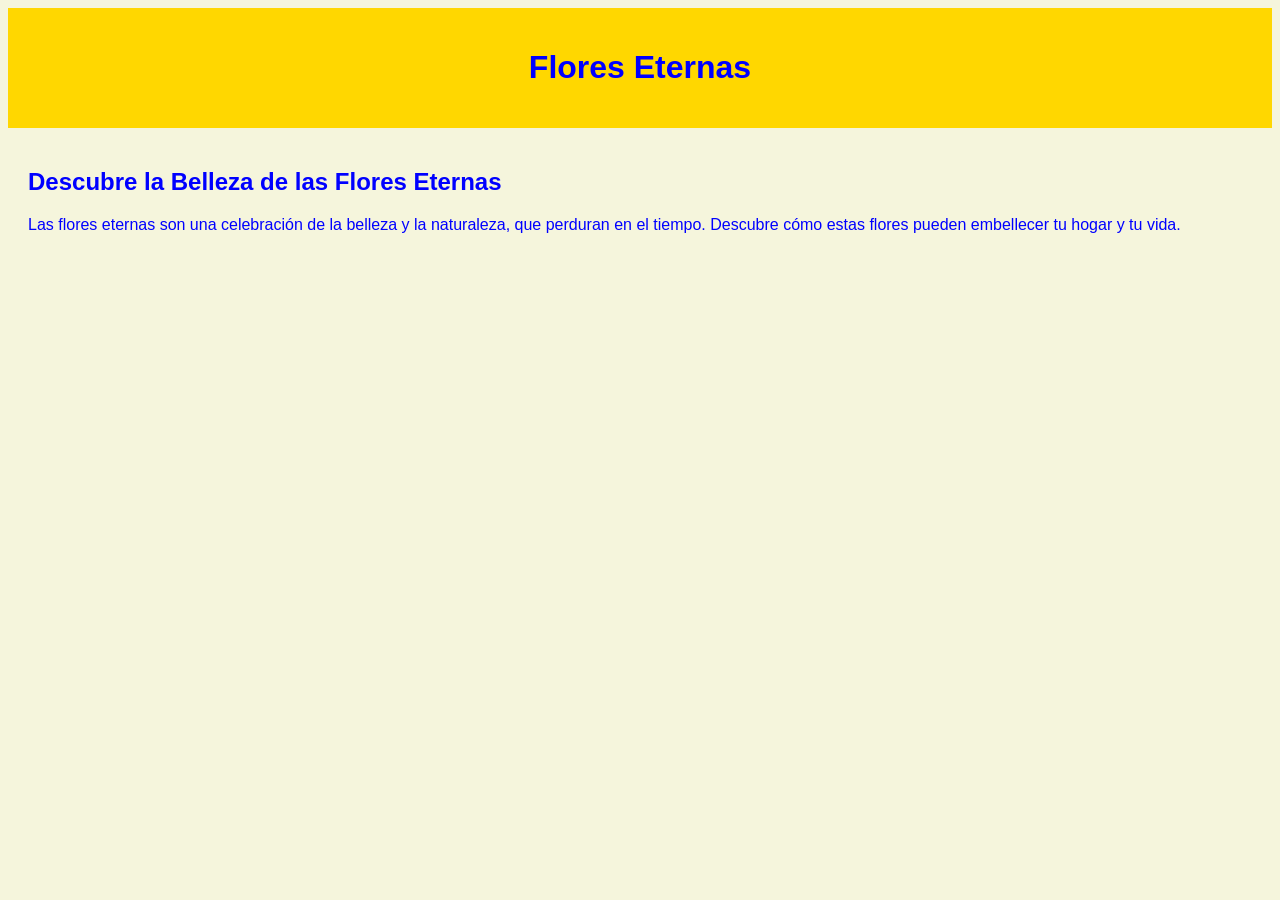
==== index.html @ 34df5e17 "Change language to Spanish and update title Updated the website's language, title, and styling." ====
<!DOCTYPE html>
<html lang="es">
<head>
    <meta charset="UTF-8">
    <meta name="viewport" content="width=device-width, initial-scale=1.0">
    <title>Flores Eternas</title>
    <style>
        body {
            background-color: beige;
            color: blue;
            font-family: Arial, sans-serif;
        }
        .header {
            background-color: gold;
            padding: 20px;
            text-align: center;
        }
        .content {
            padding: 20px;
        }
    </style>
</head>
<body>
    <div class="header">
        <h1>Flores Eternas</h1>
    </div>
    <div class="content">
        <h2>Descubre la Belleza de las Flores Eternas</h2>
        <p>Las flores eternas son una celebración de la belleza y la naturaleza, que perduran en el tiempo. Descubre cómo estas flores pueden embellecer tu hogar y tu vida.</p>
    </div>
</body>
</html>
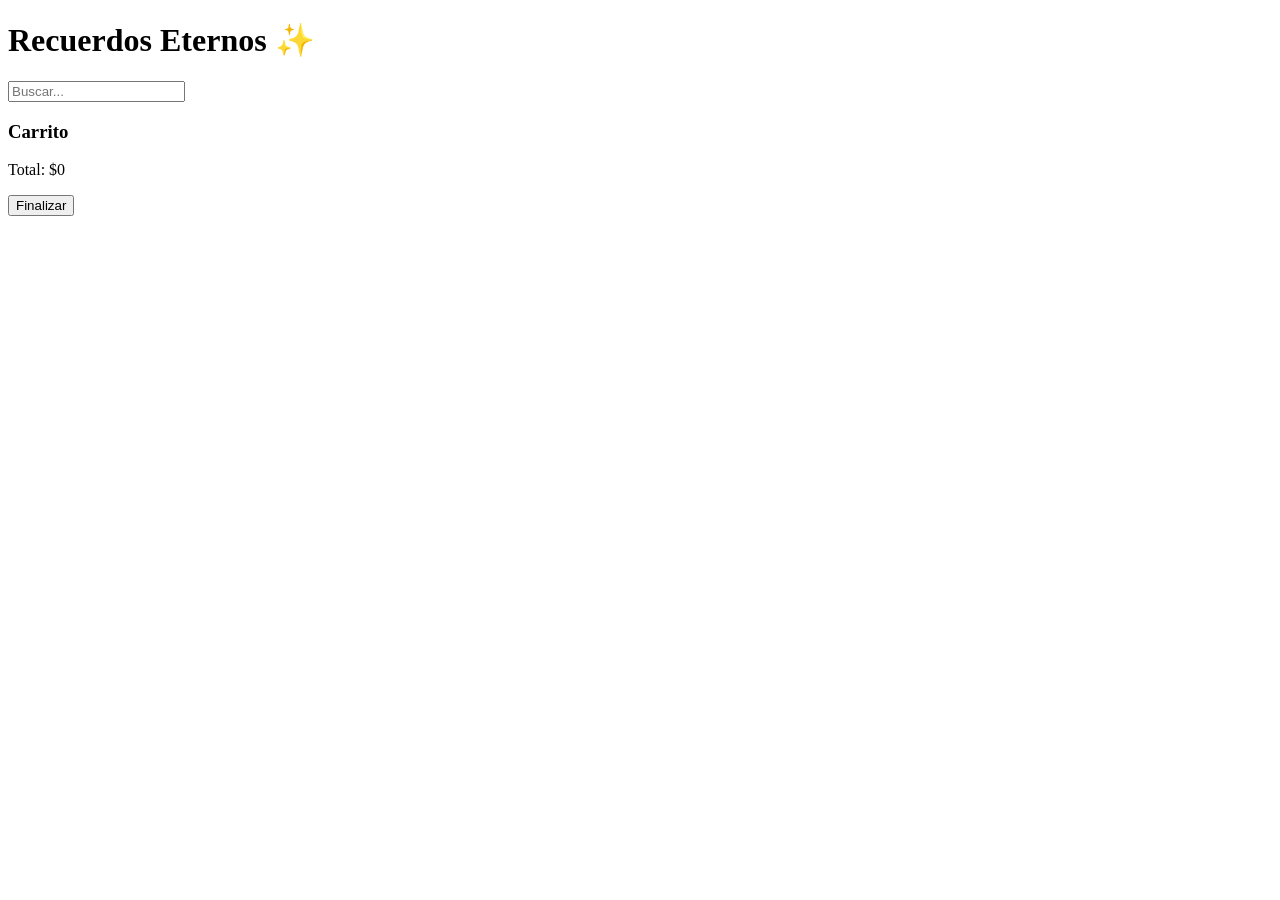
==== commit afded76f: "Update index.html" ====
--- a/index.html
+++ b/index.html
@@ -1,32 +1,83 @@
 <!DOCTYPE html>
 <html lang="es">
 <head>
-    <meta charset="UTF-8">
-    <meta name="viewport" content="width=device-width, initial-scale=1.0">
-    <title>Flores Eternas</title>
-    <style>
-        body {
-            background-color: beige;
-            color: blue;
-            font-family: Arial, sans-serif;
-        }
-        .header {
-            background-color: gold;
-            padding: 20px;
-            text-align: center;
-        }
-        .content {
-            padding: 20px;
-        }
-    </style>
+<meta charset="UTF-8">
+<title>Recuerdos Eternos</title>
+<link rel="stylesheet" href="estilos.css">
 </head>
+
 <body>
-    <div class="header">
-        <h1>Flores Eternas</h1>
-    </div>
-    <div class="content">
-        <h2>Descubre la Belleza de las Flores Eternas</h2>
-        <p>Las flores eternas son una celebración de la belleza y la naturaleza, que perduran en el tiempo. Descubre cómo estas flores pueden embellecer tu hogar y tu vida.</p>
-    </div>
+
+<header>
+    <h1>Recuerdos Eternos ✨</h1>
+</header>
+
+<input type="text" id="buscar" placeholder="Buscar...">
+
+<div id="productos"></div>
+
+<div class="carrito">
+    <h3>Carrito</h3>
+    <div id="lista"></div>
+    <p>Total: $<span id="total">0</span></p>
+    <button onclick="enviar()">Finalizar</button>
+</div>
+
+<script>
+let productos = JSON.parse(localStorage.getItem("productos")) || [];
+let carrito = [];
+
+function mostrar(){
+    let cont = document.getElementById("productos");
+    cont.innerHTML = "";
+
+    productos.forEach((p,i)=>{
+        cont.innerHTML += `
+        <div class="card">
+            <img src="${p.img}">
+            <h3>${p.nombre}</h3>
+            <p>$${p.precio}</p>
+
+            <select onchange="agregar(${i}, this.value)">
+                <option value="">Elegir papel</option>
+                <option value="Común">Común</option>
+                <option value="Coreano">Coreano</option>
+            </select>
+
+        </div>`;
+    });
+}
+
+function agregar(i, papel){
+    let p = productos[i];
+    carrito.push({...p, papel});
+    actualizar();
+}
+
+function actualizar(){
+    let lista = document.getElementById("lista");
+    let total = 0;
+    lista.innerHTML = "";
+
+    carrito.forEach(p=>{
+        total += p.precio;
+        lista.innerHTML += `<p>${p.nombre} (${p.papel})</p>`;
+    });
+
+    document.getElementById("total").innerText = total;
+}
+
+function enviar(){
+    let texto = "Pedido:%0A";
+    carrito.forEach(p=>{
+        texto += `${p.nombre} (${p.papel}) - $${p.precio}%0A`;
+    });
+
+    window.open(`https://wa.me/549XXXXXXXXXX?text=${texto}`);
+}
+
+mostrar();
+</script>
+
 </body>
 </html>
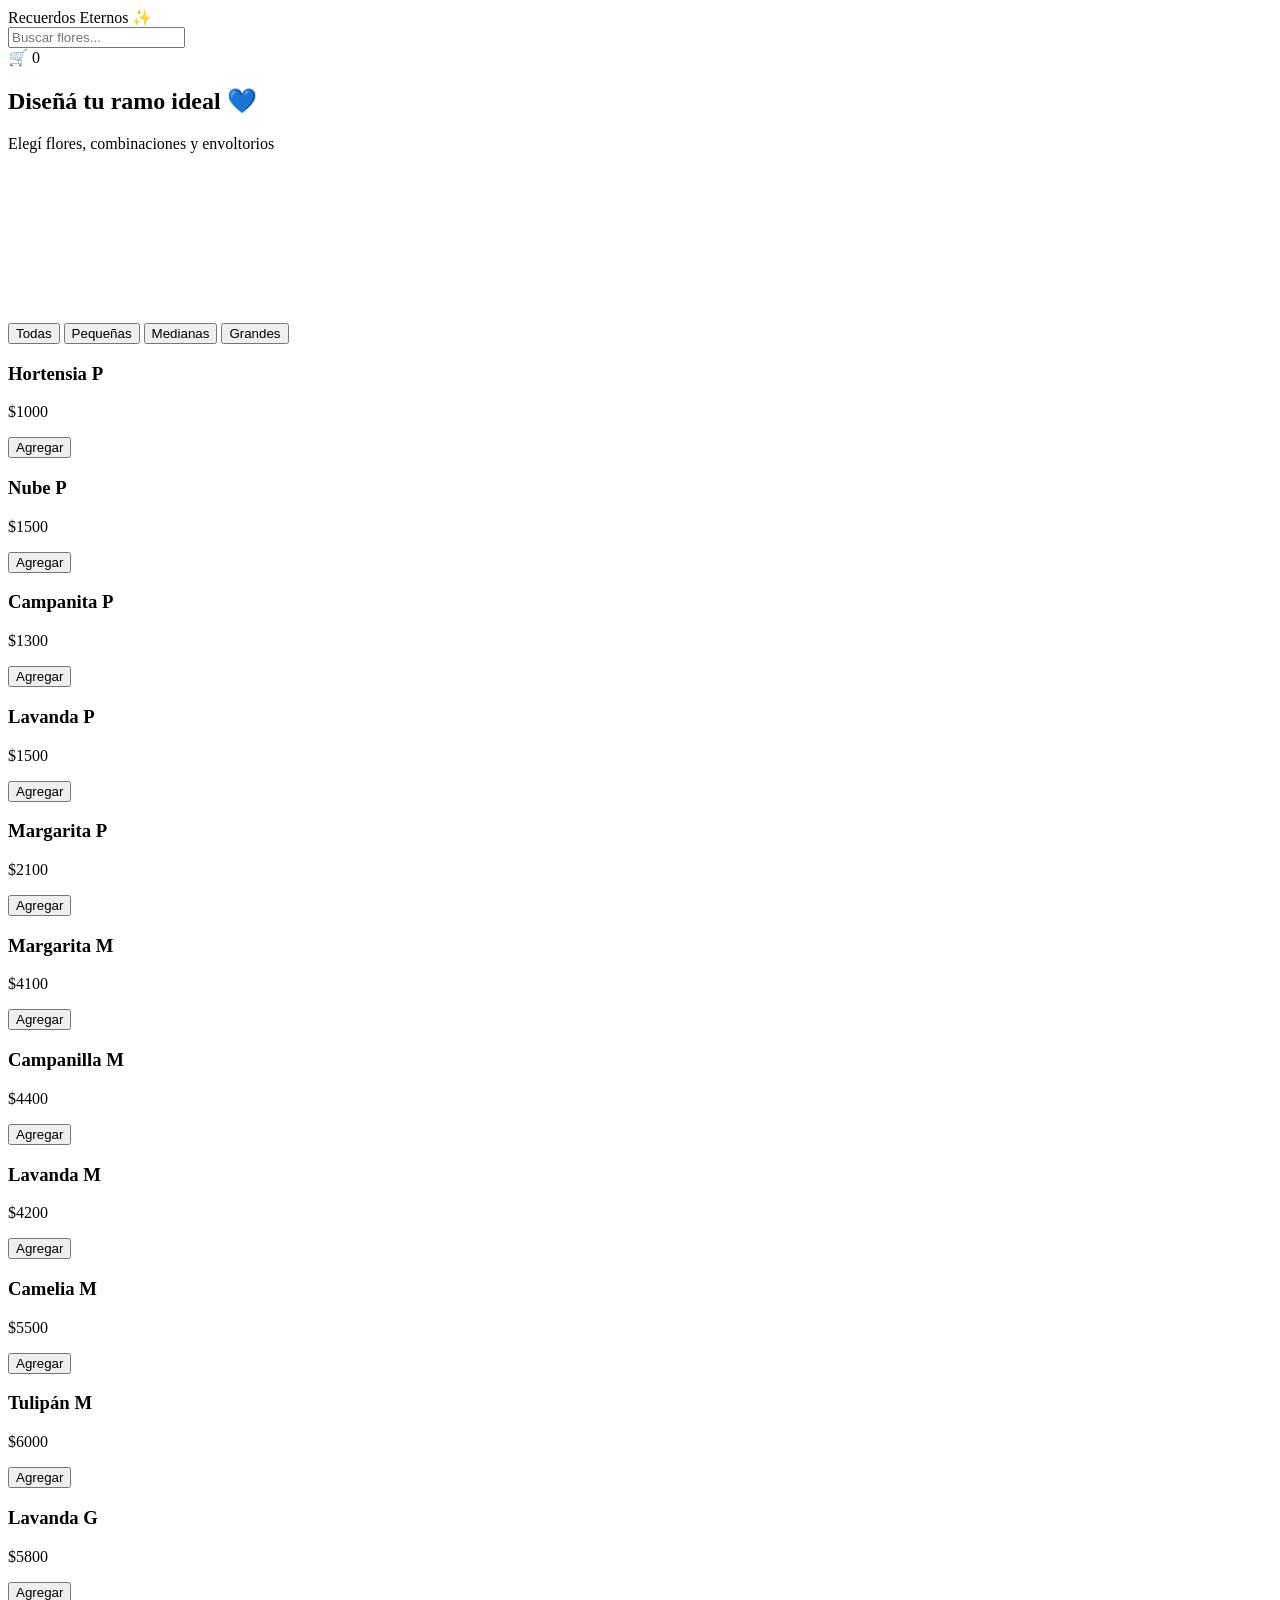
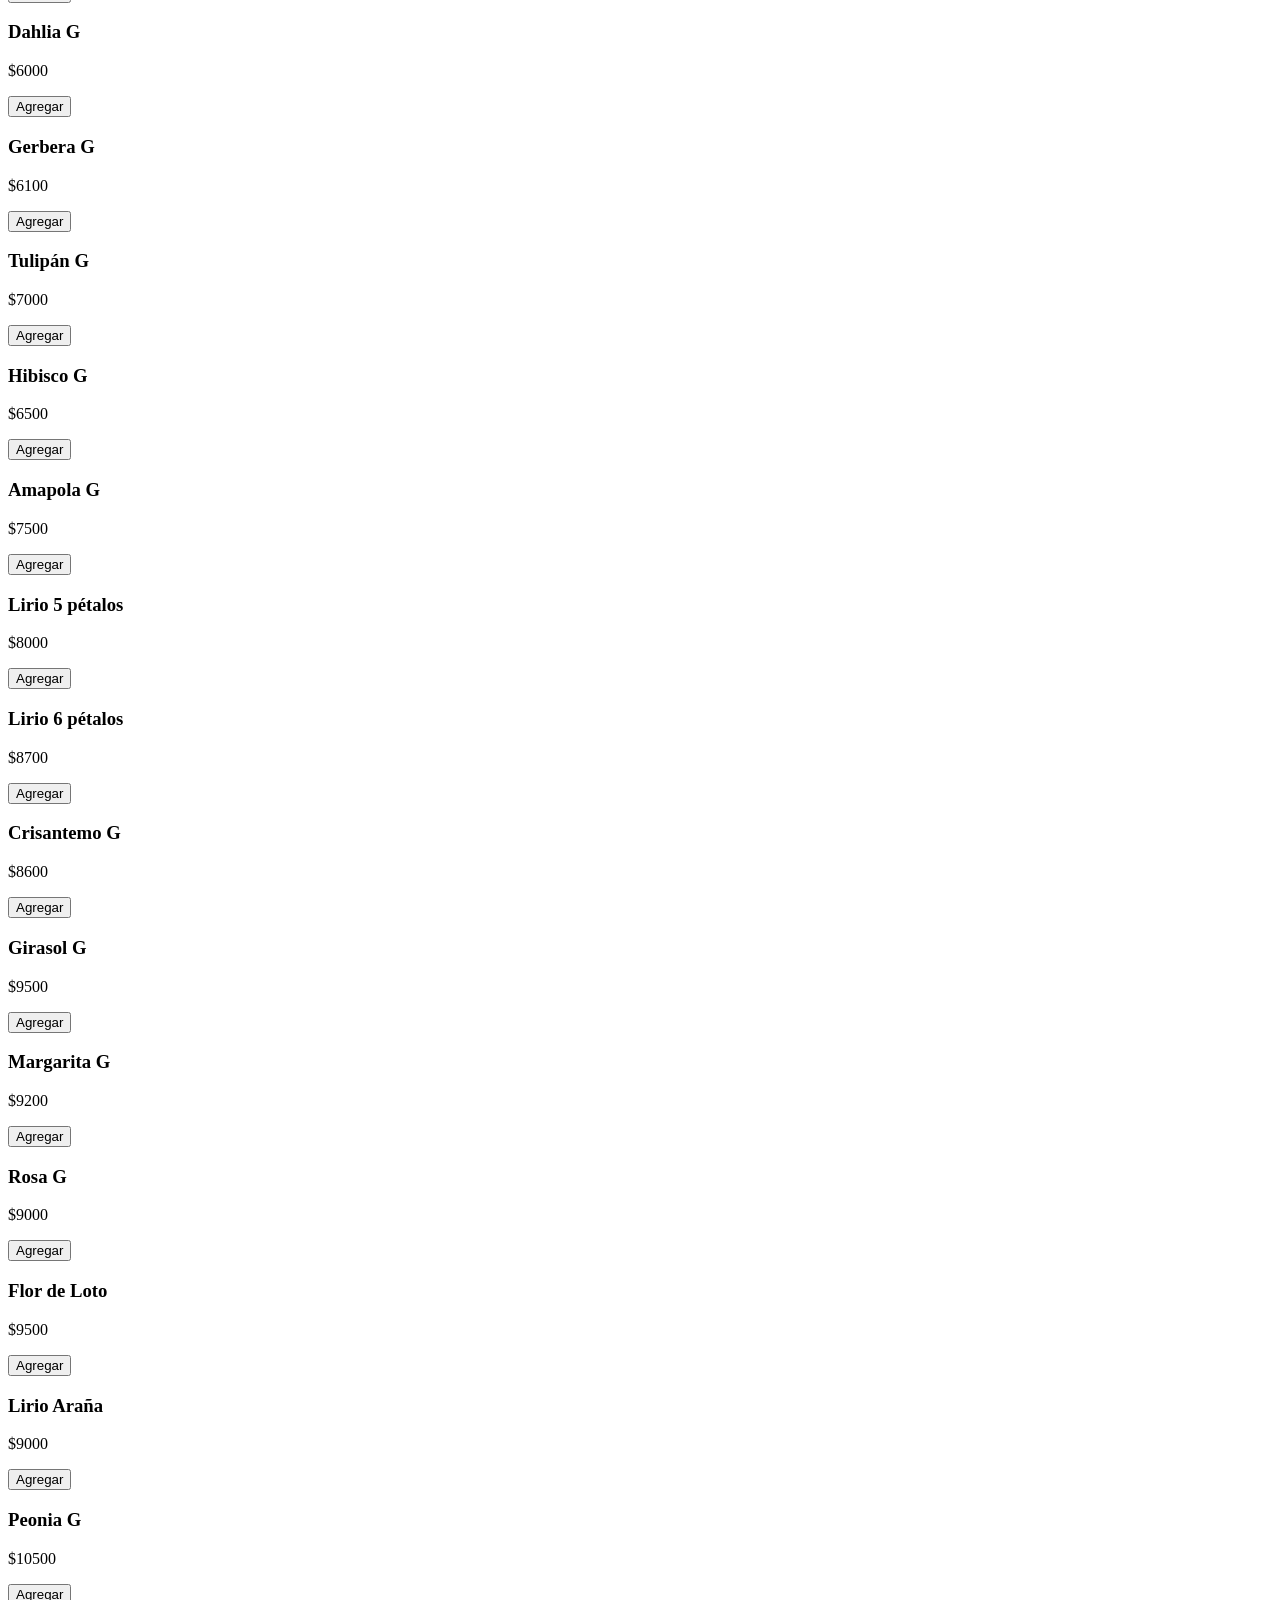
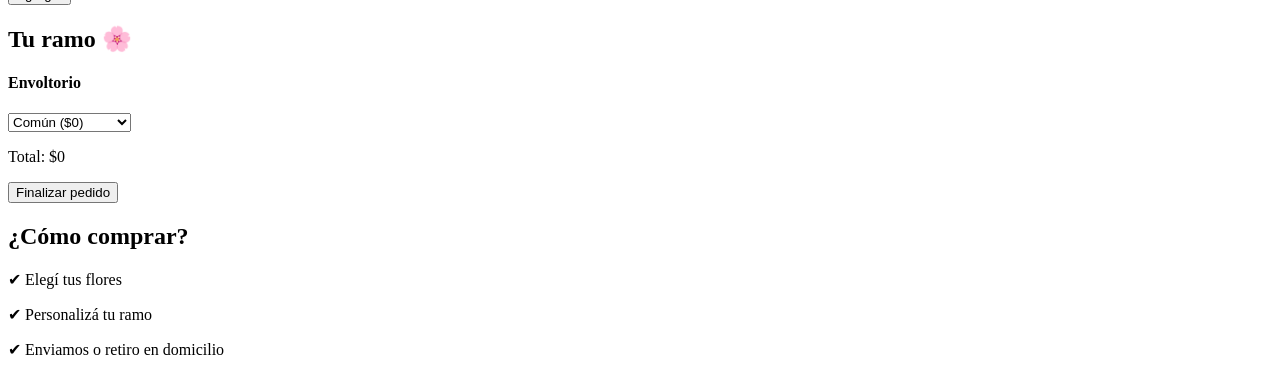
==== commit e91f01cd: "Update index.html" ====
--- a/index.html
+++ b/index.html
@@ -2,81 +2,192 @@
 <html lang="es">
 <head>
 <meta charset="UTF-8">
+<meta name="viewport" content="width=device-width, initial-scale=1.0">
 <title>Recuerdos Eternos</title>
 <link rel="stylesheet" href="estilos.css">
+
+<link href="https://fonts.googleapis.com/css2?family=Poppins:wght@300;500;700&display=swap" rel="stylesheet">
 </head>
 
 <body>
 
+<!-- HEADER -->
 <header>
-    <h1>Recuerdos Eternos ✨</h1>
+    <div class="logo">Recuerdos Eternos ✨</div>
+
+    <div class="acciones">
+        <input type="text" id="buscador" placeholder="Buscar flores...">
+        
+        <div class="carrito-icono" onclick="toggleCarrito()">
+            🛒 <span id="contador">0</span>
+        </div>
+    </div>
 </header>
 
-<input type="text" id="buscar" placeholder="Buscar...">
+<!-- HERO -->
+<section class="hero">
+    <div class="hero-texto">
+        <h1>Diseñá tu ramo ideal 💙</h1>
+        <p>Elegí flores, combinaciones y envoltorios</p>
+    </div>
 
-<div id="productos"></div>
+    <div class="hero-media">
+        <!-- VIDEO O IMAGEN -->
+        <video autoplay muted loop>
+            <source src="video.mp4" type="video/mp4">
+        </video>
+    </div>
+</section>
 
-<div class="carrito">
-    <h3>Carrito</h3>
+<!-- CATEGORÍAS -->
+<section class="categorias">
+    <button onclick="filtrar('todas')">Todas</button>
+    <button onclick="filtrar('pequeñas')">Pequeñas</button>
+    <button onclick="filtrar('medianas')">Medianas</button>
+    <button onclick="filtrar('grandes')">Grandes</button>
+</section>
+
+<!-- PRODUCTOS -->
+<section id="productos" class="productos"></section>
+
+<!-- CARRITO -->
+<div id="carrito" class="carrito oculto">
+
+    <h2>Tu ramo 🌸</h2>
+
     <div id="lista"></div>
-    <p>Total: $<span id="total">0</span></p>
-    <button onclick="enviar()">Finalizar</button>
+
+    <div class="opciones">
+        <h4>Envoltorio</h4>
+        <select id="envoltorio">
+            <option value="0">Común ($0)</option>
+            <option value="7000">Coreano ($7000)</option>
+        </select>
+    </div>
+
+    <div class="total">
+        <p>Total: $<span id="total">0</span></p>
+    </div>
+
+    <button class="btn-finalizar" onclick="enviarPedido()">Finalizar pedido</button>
 </div>
 
+<!-- INFO -->
+<section class="info">
+    <h2>¿Cómo comprar?</h2>
+    <p>✔ Elegí tus flores</p>
+    <p>✔ Personalizá tu ramo</p>
+    <p>✔ Enviamos o retiro en domicilio</p>
+</section>
+
 <script>
-let productos = JSON.parse(localStorage.getItem("productos")) || [];
+
+let productos = JSON.parse(localStorage.getItem("productos")) || [
+    {nombre:"Hortensia P", precio:1000, categoria:"pequeñas"},
+    {nombre:"Nube P", precio:1500, categoria:"pequeñas"},
+    {nombre:"Campanita P", precio:1300, categoria:"pequeñas"},
+    {nombre:"Lavanda P", precio:1500, categoria:"pequeñas"},
+    {nombre:"Margarita P", precio:2100, categoria:"pequeñas"},
+
+    {nombre:"Margarita M", precio:4100, categoria:"medianas"},
+    {nombre:"Campanilla M", precio:4400, categoria:"medianas"},
+    {nombre:"Lavanda M", precio:4200, categoria:"medianas"},
+    {nombre:"Camelia M", precio:5500, categoria:"medianas"},
+    {nombre:"Tulipán M", precio:6000, categoria:"medianas"},
+
+    {nombre:"Lavanda G", precio:5800, categoria:"grandes"},
+    {nombre:"Dahlia G", precio:6000, categoria:"grandes"},
+    {nombre:"Gerbera G", precio:6100, categoria:"grandes"},
+    {nombre:"Tulipán G", precio:7000, categoria:"grandes"},
+    {nombre:"Hibisco G", precio:6500, categoria:"grandes"},
+    {nombre:"Amapola G", precio:7500, categoria:"grandes"},
+    {nombre:"Lirio 5 pétalos", precio:8000, categoria:"grandes"},
+    {nombre:"Lirio 6 pétalos", precio:8700, categoria:"grandes"},
+    {nombre:"Crisantemo G", precio:8600, categoria:"grandes"},
+    {nombre:"Girasol G", precio:9500, categoria:"grandes"},
+    {nombre:"Margarita G", precio:9200, categoria:"grandes"},
+    {nombre:"Rosa G", precio:9000, categoria:"grandes"},
+    {nombre:"Flor de Loto", precio:9500, categoria:"grandes"},
+    {nombre:"Lirio Araña", precio:9000, categoria:"grandes"},
+    {nombre:"Peonia G", precio:10500, categoria:"grandes"}
+];
+
 let carrito = [];
 
-function mostrar(){
+function render(lista){
     let cont = document.getElementById("productos");
     cont.innerHTML = "";
 
-    productos.forEach((p,i)=>{
+    lista.forEach((p,i)=>{
         cont.innerHTML += `
         <div class="card">
-            <img src="${p.img}">
+            <div class="img"></div>
+
             <h3>${p.nombre}</h3>
             <p>$${p.precio}</p>
 
-            <select onchange="agregar(${i}, this.value)">
-                <option value="">Elegir papel</option>
-                <option value="Común">Común</option>
-                <option value="Coreano">Coreano</option>
-            </select>
-
+            <button onclick="agregar(${i})">Agregar</button>
         </div>`;
     });
 }
 
-function agregar(i, papel){
-    let p = productos[i];
-    carrito.push({...p, papel});
+function filtrar(cat){
+    if(cat === "todas"){
+        render(productos);
+    } else {
+        let filtrados = productos.filter(p=>p.categoria === cat);
+        render(filtrados);
+    }
+}
+
+function agregar(i){
+    carrito.push(productos[i]);
     actualizar();
 }
 
 function actualizar(){
     let lista = document.getElementById("lista");
     let total = 0;
+
     lista.innerHTML = "";
 
     carrito.forEach(p=>{
         total += p.precio;
-        lista.innerHTML += `<p>${p.nombre} (${p.papel})</p>`;
+        lista.innerHTML += `<p>${p.nombre} - $${p.precio}</p>`;
     });
 
     document.getElementById("total").innerText = total;
+    document.getElementById("contador").innerText = carrito.length;
 }
 
-function enviar(){
-    let texto = "Pedido:%0A";
+function toggleCarrito(){
+    document.getElementById("carrito").classList.toggle("oculto");
+}
+
+function enviarPedido(){
+    let envoltorio = parseInt(document.getElementById("envoltorio").value);
+    let total = parseInt(document.getElementById("total").innerText) + envoltorio;
+
+    let msg = "Hola! Quiero este ramo:%0A";
+
     carrito.forEach(p=>{
-        texto += `${p.nombre} (${p.papel}) - $${p.precio}%0A`;
+        msg += `${p.nombre} - $${p.precio}%0A`;
     });
 
-    window.open(`https://wa.me/549XXXXXXXXXX?text=${texto}`);
+    msg += `%0AEnvoltorio: $${envoltorio}`;
+    msg += `%0ATotal: $${total}`;
+
+    window.open(`https://wa.me/5492942338718?text=${msg}`);
 }
 
-mostrar();
+document.getElementById("buscador").addEventListener("input", function(){
+    let texto = this.value.toLowerCase();
+    let filtrados = productos.filter(p => p.nombre.toLowerCase().includes(texto));
+    render(filtrados);
+});
+
+render(productos);
+
 </script>
 
 </body>
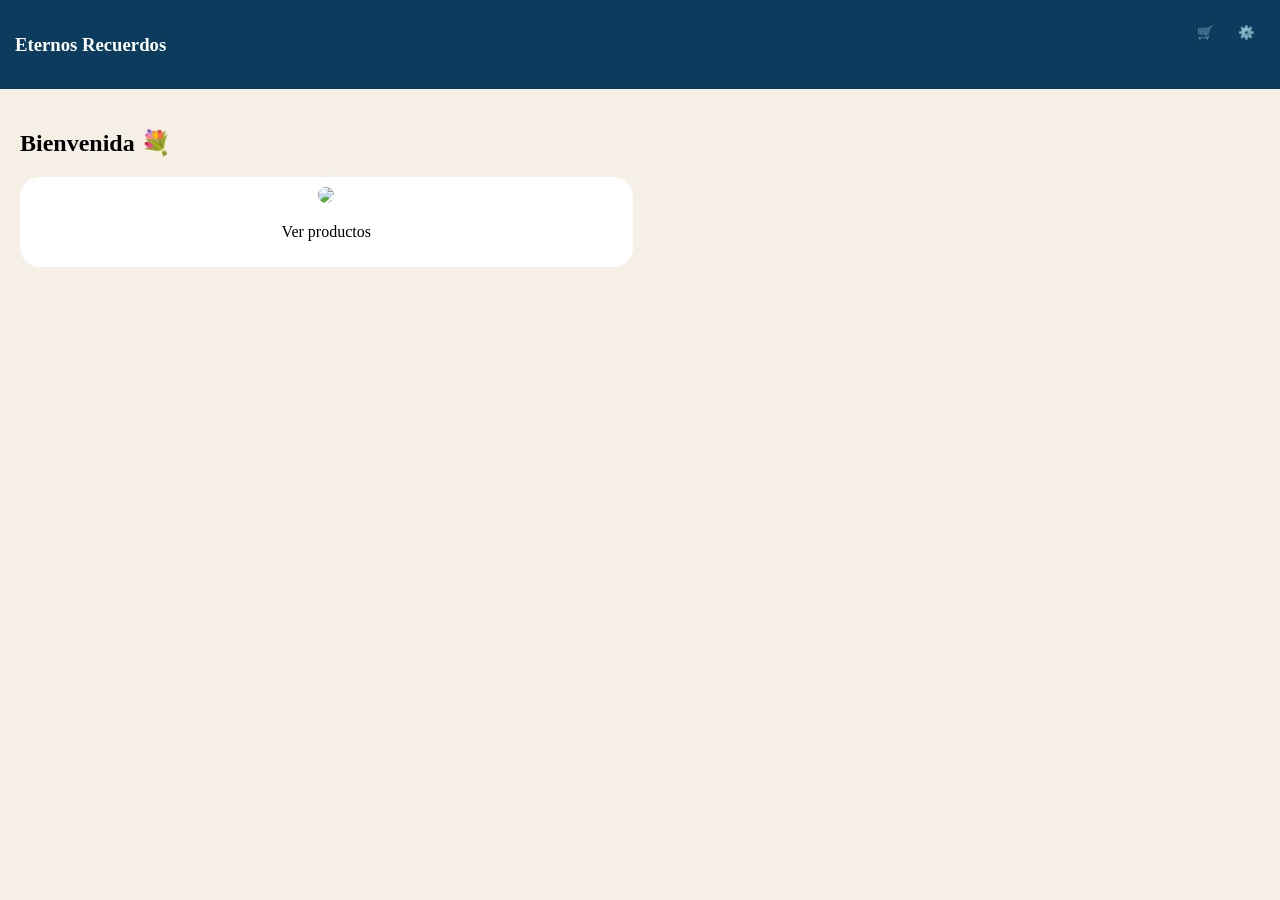
==== commit 3caa90db: "Update index.html" ====
--- a/index.html
+++ b/index.html
@@ -2,191 +2,211 @@
 <html lang="es">
 <head>
 <meta charset="UTF-8">
-<meta name="viewport" content="width=device-width, initial-scale=1.0">
-<title>Recuerdos Eternos</title>
-<link rel="stylesheet" href="estilos.css">
+<title>Eternos Recuerdos</title>
 
 <link href="https://fonts.googleapis.com/css2?family=Poppins:wght@300;500;700&display=swap" rel="stylesheet">
+
+<style>
+body{font-family:Poppins;margin:0;background:#f5efe6;}
+header{background:#0b3c5d;color:white;padding:15px;display:flex;justify-content:space-between;}
+button{background:#0b3c5d;color:white;border:none;padding:10px;border-radius:20px;}
+.pantalla{display:none;padding:20px;}
+.activa{display:block;}
+.menu,.productos{display:grid;grid-template-columns:repeat(2,1fr);gap:15px;}
+.card,.card-menu{background:white;padding:10px;border-radius:20px;text-align:center;}
+img{width:100%;border-radius:15px;}
+.modal{position:fixed;top:0;left:0;width:100%;height:100%;background:#00000080;display:flex;justify-content:center;align-items:center;}
+.modal-contenido{background:white;padding:20px;border-radius:20px;width:300px;}
+.oculto{display:none;}
+input,select{width:100%;padding:8px;margin:5px 0;border-radius:10px;}
+</style>
 </head>
 
 <body>
 
-<!-- HEADER -->
 <header>
-    <div class="logo">Recuerdos Eternos ✨</div>
-
-    <div class="acciones">
-        <input type="text" id="buscador" placeholder="Buscar flores...">
-        
-        <div class="carrito-icono" onclick="toggleCarrito()">
-            🛒 <span id="contador">0</span>
-        </div>
-    </div>
+<h3>Eternos Recuerdos</h3>
+<div>
+<button onclick="ir('carrito')">🛒</button>
+<button onclick="abrirAdmin()">⚙️</button>
+</div>
 </header>
 
-<!-- HERO -->
-<section class="hero">
-    <div class="hero-texto">
-        <h1>Diseñá tu ramo ideal 💙</h1>
-        <p>Elegí flores, combinaciones y envoltorios</p>
-    </div>
-
-    <div class="hero-media">
-        <!-- VIDEO O IMAGEN -->
-        <video autoplay muted loop>
-            <source src="video.mp4" type="video/mp4">
-        </video>
-    </div>
+<!-- INICIO -->
+<section id="inicio" class="pantalla activa">
+<h2>Bienvenida 💐</h2>
+<div class="menu">
+<div class="card-menu" onclick="ir('productos')">
+<img src="https://images.unsplash.com/photo-1525310072745-f49212b5ac6d">
+<p>Ver productos</p>
+</div>
+</div>
 </section>
 
-<!-- CATEGORÍAS -->
-<section class="categorias">
-    <button onclick="filtrar('todas')">Todas</button>
-    <button onclick="filtrar('pequeñas')">Pequeñas</button>
-    <button onclick="filtrar('medianas')">Medianas</button>
-    <button onclick="filtrar('grandes')">Grandes</button>
+<!-- PRODUCTOS -->
+<section id="productos" class="pantalla">
+<h2>Productos</h2>
+<div class="productos" id="lista"></div>
 </section>
 
-<!-- PRODUCTOS -->
-<section id="productos" class="productos"></section>
-
 <!-- CARRITO -->
-<div id="carrito" class="carrito oculto">
-
-    <h2>Tu ramo 🌸</h2>
-
-    <div id="lista"></div>
-
-    <div class="opciones">
-        <h4>Envoltorio</h4>
-        <select id="envoltorio">
-            <option value="0">Común ($0)</option>
-            <option value="7000">Coreano ($7000)</option>
-        </select>
-    </div>
-
-    <div class="total">
-        <p>Total: $<span id="total">0</span></p>
-    </div>
-
-    <button class="btn-finalizar" onclick="enviarPedido()">Finalizar pedido</button>
-</div>
-
-<!-- INFO -->
-<section class="info">
-    <h2>¿Cómo comprar?</h2>
-    <p>✔ Elegí tus flores</p>
-    <p>✔ Personalizá tu ramo</p>
-    <p>✔ Enviamos o retiro en domicilio</p>
+<section id="carrito" class="pantalla">
+<h2>Carrito</h2>
+<div id="items"></div>
+
+<h3>Total: $<span id="total"></span></h3>
+
+<h3>Datos del cliente</h3>
+<input id="nombre" placeholder="Nombre">
+<input id="telefono" placeholder="Teléfono">
+<input id="direccion" placeholder="Dirección">
+
+<button onclick="enviarPedido()">Enviar pedido</button>
 </section>
 
+<!-- MODAL PRODUCTO -->
+<div id="modal" class="modal oculto">
+<div class="modal-contenido">
+<span onclick="cerrarModal()">❌</span>
+<img id="imgModal">
+<h3 id="nombreModal"></h3>
+<p>$<span id="precioModal"></span></p>
+
+<input type="number" id="cantidad" value="1">
+
+<select id="color">
+<option>Rojo</option>
+<option>Rosa</option>
+<option>Blanco</option>
+</select>
+
+<button onclick="agregarCarrito()">Agregar</button>
+</div>
+</div>
+
+<!-- ADMIN -->
+<div id="admin" class="modal oculto">
+<div class="modal-contenido">
+<h3>Admin 🔒</h3>
+
+<input id="pass" placeholder="Contraseña">
+<button onclick="login()">Entrar</button>
+
+<div id="panel" class="oculto">
+
+<h4>Agregar producto</h4>
+<input id="nuevoNombre" placeholder="Nombre">
+<input id="nuevoPrecio" placeholder="Precio">
+<input id="nuevoImg" placeholder="URL imagen">
+<button onclick="agregarProducto()">Guardar</button>
+
+<h4>Productos</h4>
+<div id="listaAdmin"></div>
+
+</div>
+
+</div>
+</div>
+
 <script>
 
-let productos = JSON.parse(localStorage.getItem("productos")) || [
-    {nombre:"Hortensia P", precio:1000, categoria:"pequeñas"},
-    {nombre:"Nube P", precio:1500, categoria:"pequeñas"},
-    {nombre:"Campanita P", precio:1300, categoria:"pequeñas"},
-    {nombre:"Lavanda P", precio:1500, categoria:"pequeñas"},
-    {nombre:"Margarita P", precio:2100, categoria:"pequeñas"},
-
-    {nombre:"Margarita M", precio:4100, categoria:"medianas"},
-    {nombre:"Campanilla M", precio:4400, categoria:"medianas"},
-    {nombre:"Lavanda M", precio:4200, categoria:"medianas"},
-    {nombre:"Camelia M", precio:5500, categoria:"medianas"},
-    {nombre:"Tulipán M", precio:6000, categoria:"medianas"},
-
-    {nombre:"Lavanda G", precio:5800, categoria:"grandes"},
-    {nombre:"Dahlia G", precio:6000, categoria:"grandes"},
-    {nombre:"Gerbera G", precio:6100, categoria:"grandes"},
-    {nombre:"Tulipán G", precio:7000, categoria:"grandes"},
-    {nombre:"Hibisco G", precio:6500, categoria:"grandes"},
-    {nombre:"Amapola G", precio:7500, categoria:"grandes"},
-    {nombre:"Lirio 5 pétalos", precio:8000, categoria:"grandes"},
-    {nombre:"Lirio 6 pétalos", precio:8700, categoria:"grandes"},
-    {nombre:"Crisantemo G", precio:8600, categoria:"grandes"},
-    {nombre:"Girasol G", precio:9500, categoria:"grandes"},
-    {nombre:"Margarita G", precio:9200, categoria:"grandes"},
-    {nombre:"Rosa G", precio:9000, categoria:"grandes"},
-    {nombre:"Flor de Loto", precio:9500, categoria:"grandes"},
-    {nombre:"Lirio Araña", precio:9000, categoria:"grandes"},
-    {nombre:"Peonia G", precio:10500, categoria:"grandes"}
+let actual="inicio";
+function ir(id){
+document.getElementById(actual).classList.remove("activa");
+document.getElementById(id).classList.add("activa");
+actual=id;
+if(id==="carrito") mostrarCarrito();
+}
+
+let productos=[
+{nombre:"Ramo rojo",precio:15000,img:"https://images.unsplash.com/photo-1519378058457-4c29a0a2efac"}
 ];
 
-let carrito = [];
-
-function render(lista){
-    let cont = document.getElementById("productos");
-    cont.innerHTML = "";
-
-    lista.forEach((p,i)=>{
-        cont.innerHTML += `
-        <div class="card">
-            <div class="img"></div>
-
-            <h3>${p.nombre}</h3>
-            <p>$${p.precio}</p>
-
-            <button onclick="agregar(${i})">Agregar</button>
-        </div>`;
-    });
-}
-
-function filtrar(cat){
-    if(cat === "todas"){
-        render(productos);
-    } else {
-        let filtrados = productos.filter(p=>p.categoria === cat);
-        render(filtrados);
-    }
-}
-
-function agregar(i){
-    carrito.push(productos[i]);
-    actualizar();
-}
-
-function actualizar(){
-    let lista = document.getElementById("lista");
-    let total = 0;
-
-    lista.innerHTML = "";
-
-    carrito.forEach(p=>{
-        total += p.precio;
-        lista.innerHTML += `<p>${p.nombre} - $${p.precio}</p>`;
-    });
-
-    document.getElementById("total").innerText = total;
-    document.getElementById("contador").innerText = carrito.length;
-}
-
-function toggleCarrito(){
-    document.getElementById("carrito").classList.toggle("oculto");
+let carrito=[];
+let actualProducto=null;
+
+function cargar(){
+let cont=document.getElementById("lista");
+cont.innerHTML="";
+productos.forEach((p,i)=>{
+cont.innerHTML+=`
+<div class="card" onclick="abrirModal(${i})">
+<img src="${p.img}">
+<p>${p.nombre}</p>
+<p>$${p.precio}</p>
+</div>`;
+});
+cargarAdmin();
+}
+
+function abrirModal(i){
+actualProducto=productos[i];
+imgModal.src=actualProducto.img;
+nombreModal.innerText=actualProducto.nombre;
+precioModal.innerText=actualProducto.precio;
+modal.classList.remove("oculto");
+}
+
+function cerrarModal(){modal.classList.add("oculto");}
+
+function agregarCarrito(){
+let cant=parseInt(cantidad.value);
+carrito.push({...actualProducto,cantidad:cant});
+cerrarModal();
+alert("Agregado");
+}
+
+function mostrarCarrito(){
+let cont=document.getElementById("items");
+let total=0;
+cont.innerHTML="";
+carrito.forEach(p=>{
+total+=p.precio*p.cantidad;
+cont.innerHTML+=`<p>${p.nombre} x${p.cantidad}</p>`;
+});
+document.getElementById("total").innerText=total;
 }
 
 function enviarPedido(){
-    let envoltorio = parseInt(document.getElementById("envoltorio").value);
-    let total = parseInt(document.getElementById("total").innerText) + envoltorio;
-
-    let msg = "Hola! Quiero este ramo:%0A";
-
-    carrito.forEach(p=>{
-        msg += `${p.nombre} - $${p.precio}%0A`;
-    });
-
-    msg += `%0AEnvoltorio: $${envoltorio}`;
-    msg += `%0ATotal: $${total}`;
-
-    window.open(`https://wa.me/5492942338718?text=${msg}`);
-}
-
-document.getElementById("buscador").addEventListener("input", function(){
-    let texto = this.value.toLowerCase();
-    let filtrados = productos.filter(p => p.nombre.toLowerCase().includes(texto));
-    render(filtrados);
-});
-
-render(productos);
+let texto="Pedido:%0A";
+carrito.forEach(p=>{
+texto+=`${p.nombre} x${p.cantidad}%0A`;
+});
+
+texto+=`Nombre:${nombre.value}%0A`;
+texto+=`Tel:${telefono.value}%0A`;
+texto+=`Dir:${direccion.value}`;
+
+window.open("https://wa.me/?text="+texto);
+}
+
+/* ADMIN */
+function abrirAdmin(){admin.classList.remove("oculto");}
+
+function login(){
+if(pass.value==="1234"){
+panel.classList.remove("oculto");
+}
+}
+
+function agregarProducto(){
+productos.push({
+nombre:nuevoNombre.value,
+precio:parseInt(nuevoPrecio.value),
+img:nuevoImg.value
+});
+cargar();
+}
+
+function cargarAdmin(){
+let cont=document.getElementById("listaAdmin");
+cont.innerHTML="";
+productos.forEach((p,i)=>{
+cont.innerHTML+=`<p>${p.nombre} $${p.precio}</p>`;
+});
+}
+
+cargar();
 
 </script>
 
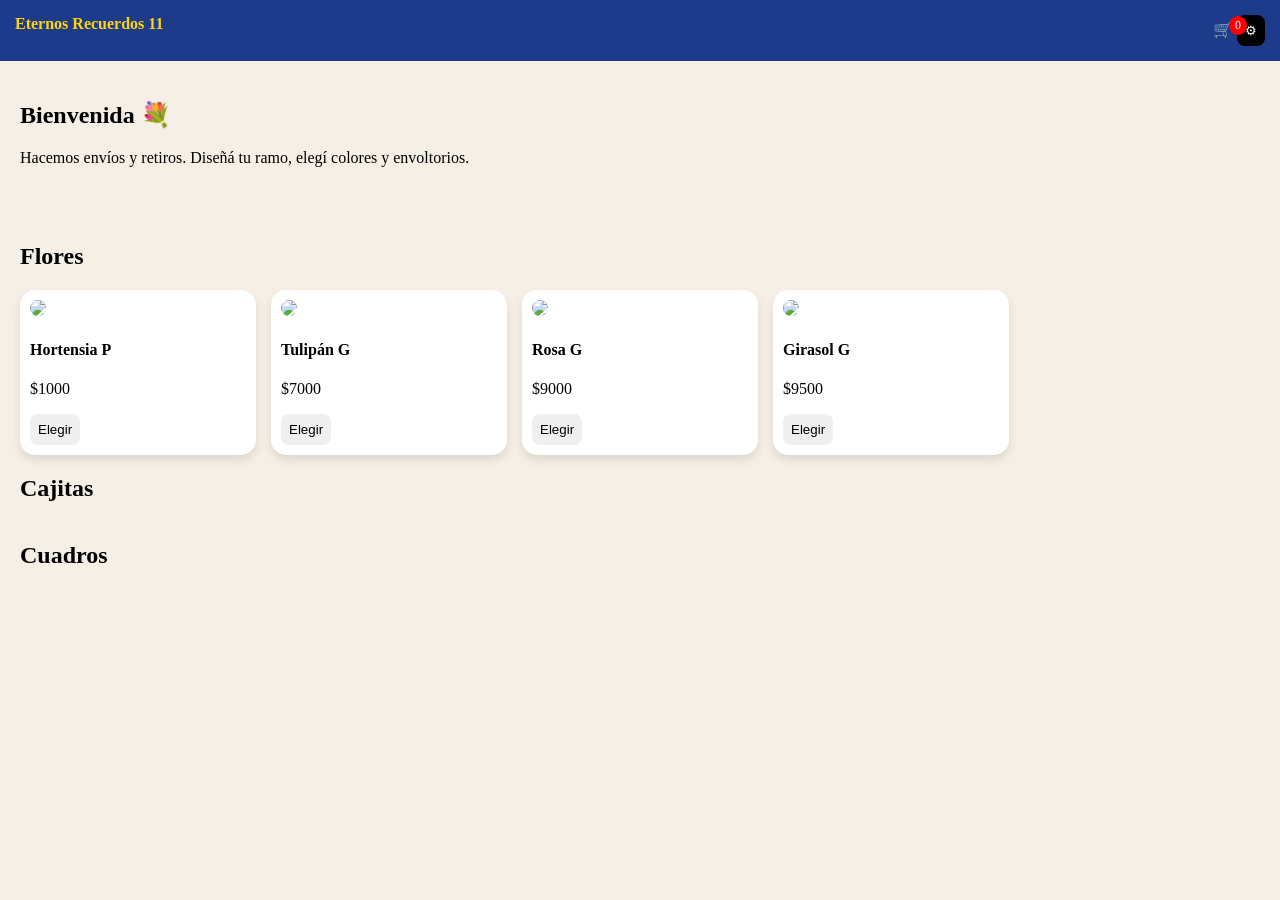
==== commit 6bb4a689: "Update index.html" ====
--- a/index.html
+++ b/index.html
@@ -2,211 +2,323 @@
 <html lang="es">
 <head>
 <meta charset="UTF-8">
-<title>Eternos Recuerdos</title>
-
-<link href="https://fonts.googleapis.com/css2?family=Poppins:wght@300;500;700&display=swap" rel="stylesheet">
+<title>Eternos Recuerdos 11</title>
 
 <style>
-body{font-family:Poppins;margin:0;background:#f5efe6;}
-header{background:#0b3c5d;color:white;padding:15px;display:flex;justify-content:space-between;}
-button{background:#0b3c5d;color:white;border:none;padding:10px;border-radius:20px;}
-.pantalla{display:none;padding:20px;}
-.activa{display:block;}
-.menu,.productos{display:grid;grid-template-columns:repeat(2,1fr);gap:15px;}
-.card,.card-menu{background:white;padding:10px;border-radius:20px;text-align:center;}
-img{width:100%;border-radius:15px;}
-.modal{position:fixed;top:0;left:0;width:100%;height:100%;background:#00000080;display:flex;justify-content:center;align-items:center;}
-.modal-contenido{background:white;padding:20px;border-radius:20px;width:300px;}
-.oculto{display:none;}
-input,select{width:100%;padding:8px;margin:5px 0;border-radius:10px;}
+body{
+  margin:0;
+  font-family:'Segoe UI';
+  background:#f5efe6;
+  background-image:url("https://www.transparenttextures.com/patterns/flowers.png");
+}
+
+/* HEADER */
+header{
+  background:#1e3a8a;
+  color:white;
+  display:flex;
+  justify-content:space-between;
+  padding:15px;
+}
+
+.logo{color:gold;font-weight:bold;}
+
+.cart{
+  position:relative;
+  cursor:pointer;
+}
+
+.count{
+  position:absolute;
+  top:-5px;
+  right:-10px;
+  background:red;
+  color:white;
+  border-radius:50%;
+  padding:2px 6px;
+  font-size:12px;
+}
+
+/* SECCIONES */
+.section{
+  padding:20px;
+}
+
+.grid{
+  display:grid;
+  grid-template-columns:repeat(auto-fill,minmax(200px,1fr));
+  gap:15px;
+}
+
+.card{
+  background:white;
+  border-radius:15px;
+  padding:10px;
+  box-shadow:0 5px 10px rgba(0,0,0,0.1);
+  transition:0.3s;
+}
+.card:hover{transform:scale(1.05);}
+
+.card img{
+  width:100%;
+  border-radius:10px;
+}
+
+/* MODAL */
+.modal{
+  display:none;
+  position:fixed;
+  width:100%;
+  height:100%;
+  background:rgba(0,0,0,0.5);
+}
+
+.modal-content{
+  background:white;
+  margin:5% auto;
+  padding:20px;
+  width:90%;
+  max-width:400px;
+  border-radius:15px;
+}
+
+/* BOTONES */
+button{
+  border:none;
+  padding:8px;
+  border-radius:8px;
+  cursor:pointer;
+}
+
+.whatsapp{background:#25D366;color:white;width:100%;}
+.insta{background:#E1306C;color:white;width:100%;}
+.adminBtn{background:black;color:white;}
+
 </style>
 </head>
 
 <body>
 
 <header>
-<h3>Eternos Recuerdos</h3>
+<div class="logo">Eternos Recuerdos 11</div>
 <div>
-<button onclick="ir('carrito')">🛒</button>
-<button onclick="abrirAdmin()">⚙️</button>
+<span class="cart" onclick="abrirCarrito()">🛒 <span id="count" class="count">0</span></span>
+<button onclick="abrirAdmin()" class="adminBtn">⚙</button>
 </div>
 </header>
 
 <!-- INICIO -->
-<section id="inicio" class="pantalla activa">
+<div class="section">
 <h2>Bienvenida 💐</h2>
-<div class="menu">
-<div class="card-menu" onclick="ir('productos')">
-<img src="https://images.unsplash.com/photo-1525310072745-f49212b5ac6d">
-<p>Ver productos</p>
-</div>
-</div>
-</section>
-
-<!-- PRODUCTOS -->
-<section id="productos" class="pantalla">
-<h2>Productos</h2>
-<div class="productos" id="lista"></div>
-</section>
+<p>Hacemos envíos y retiros. Diseñá tu ramo, elegí colores y envoltorios.</p>
+</div>
+
+<!-- CATEGORÍAS -->
+<div class="section">
+<h2>Flores</h2>
+<div id="flores" class="grid"></div>
+
+<h2>Cajitas</h2>
+<div id="cajitas" class="grid"></div>
+
+<h2>Cuadros</h2>
+<div id="cuadros" class="grid"></div>
+</div>
+
+<!-- MODAL PRODUCTO -->
+<div id="modal" class="modal">
+<div class="modal-content">
+<h3 id="nom"></h3>
+<img id="imgProd" width="100%">
+<p id="price"></p>
+
+<label>Color:</label>
+<select id="color">
+<option>Rosa</option><option>Rojo</option><option>Azul Francia</option>
+<option>Blanco</option><option>Violeta</option><option>Amarillo</option>
+</select>
+
+<label>Envoltorio:</label>
+<select id="wrap" onchange="coreano()">
+<option value="0">Común</option>
+<option value="7000">Papel coreano</option>
+</select>
+
+<div id="coreanoBox" style="display:none;">
+<select>
+<option>Coreano 1</option>
+<option>Coreano 2</option>
+<option>Coreano 3</option>
+</select>
+</div>
+
+<label>Cantidad:</label>
+<input type="number" id="cant" value="1">
+
+<button onclick="addCart()">Agregar</button>
+<button onclick="closeModal()">Cerrar</button>
+</div>
+</div>
 
 <!-- CARRITO -->
-<section id="carrito" class="pantalla">
-<h2>Carrito</h2>
+<div id="carrito" class="modal">
+<div class="modal-content">
+<h2>Tu pedido</h2>
 <div id="items"></div>
-
-<h3>Total: $<span id="total"></span></h3>
-
-<h3>Datos del cliente</h3>
-<input id="nombre" placeholder="Nombre">
-<input id="telefono" placeholder="Teléfono">
-<input id="direccion" placeholder="Dirección">
-
-<button onclick="enviarPedido()">Enviar pedido</button>
-</section>
-
-<!-- MODAL PRODUCTO -->
-<div id="modal" class="modal oculto">
-<div class="modal-contenido">
-<span onclick="cerrarModal()">❌</span>
-<img id="imgModal">
-<h3 id="nombreModal"></h3>
-<p>$<span id="precioModal"></span></p>
-
-<input type="number" id="cantidad" value="1">
-
-<select id="color">
-<option>Rojo</option>
-<option>Rosa</option>
-<option>Blanco</option>
+<h3 id="total"></h3>
+
+<button class="whatsapp" onclick="sendWA()">Enviar por WhatsApp</button>
+<button class="insta" onclick="window.open('https://www.instagram.com/eternos_recuerdos11')">Instagram</button>
+<button onclick="closeCart()">Cerrar</button>
+</div>
+</div>
+
+<!-- ADMIN -->
+<div id="admin" class="modal">
+<div class="modal-content">
+<h2>Administración</h2>
+
+<input id="an" placeholder="Nombre">
+<input id="ap" placeholder="Precio">
+<input id="ai" placeholder="Imagen URL">
+
+<select id="acat">
+<option value="flores">Flores</option>
+<option value="cajitas">Cajitas</option>
+<option value="cuadros">Cuadros</option>
 </select>
 
-<button onclick="agregarCarrito()">Agregar</button>
-</div>
-</div>
-
-<!-- ADMIN -->
-<div id="admin" class="modal oculto">
-<div class="modal-contenido">
-<h3>Admin 🔒</h3>
-
-<input id="pass" placeholder="Contraseña">
-<button onclick="login()">Entrar</button>
-
-<div id="panel" class="oculto">
-
-<h4>Agregar producto</h4>
-<input id="nuevoNombre" placeholder="Nombre">
-<input id="nuevoPrecio" placeholder="Precio">
-<input id="nuevoImg" placeholder="URL imagen">
-<button onclick="agregarProducto()">Guardar</button>
-
-<h4>Productos</h4>
-<div id="listaAdmin"></div>
-
-</div>
-
+<button onclick="addProduct()">Agregar</button>
+
+<div id="adminList"></div>
+
+<button onclick="closeAdmin()">Cerrar</button>
 </div>
 </div>
 
 <script>
 
-let actual="inicio";
-function ir(id){
-document.getElementById(actual).classList.remove("activa");
-document.getElementById(id).classList.add("activa");
-actual=id;
-if(id==="carrito") mostrarCarrito();
-}
-
-let productos=[
-{nombre:"Ramo rojo",precio:15000,img:"https://images.unsplash.com/photo-1519378058457-4c29a0a2efac"}
-];
-
-let carrito=[];
-let actualProducto=null;
-
-function cargar(){
-let cont=document.getElementById("lista");
+let data={
+flores:[
+["Hortensia P",1000,"https://images.unsplash.com/photo-1525310072745-f49212b5ac6d"],
+["Tulipán G",7000,"https://images.unsplash.com/photo-1526045612212-70caf35c14df"],
+["Rosa G",9000,"https://images.unsplash.com/photo-1518895949257-7621c3c786d7"],
+["Girasol G",9500,"https://images.unsplash.com/photo-1501004318641-b39e6451bec6"]
+],
+cajitas:[],
+cuadros:[]
+};
+
+let cart=[];
+let current={};
+
+function render(){
+["flores","cajitas","cuadros"].forEach(cat=>{
+let cont=document.getElementById(cat);
 cont.innerHTML="";
-productos.forEach((p,i)=>{
+data[cat].forEach((p,i)=>{
 cont.innerHTML+=`
-<div class="card" onclick="abrirModal(${i})">
-<img src="${p.img}">
-<p>${p.nombre}</p>
-<p>$${p.precio}</p>
+<div class="card">
+<img src="${p[2]}">
+<h4>${p[0]}</h4>
+<p>$${p[1]}</p>
+<button onclick="openModal('${cat}',${i})">Elegir</button>
 </div>`;
 });
-cargarAdmin();
-}
-
-function abrirModal(i){
-actualProducto=productos[i];
-imgModal.src=actualProducto.img;
-nombreModal.innerText=actualProducto.nombre;
-precioModal.innerText=actualProducto.precio;
-modal.classList.remove("oculto");
-}
-
-function cerrarModal(){modal.classList.add("oculto");}
-
-function agregarCarrito(){
-let cant=parseInt(cantidad.value);
-carrito.push({...actualProducto,cantidad:cant});
-cerrarModal();
-alert("Agregado");
-}
-
-function mostrarCarrito(){
-let cont=document.getElementById("items");
+});
+}
+
+function openModal(cat,i){
+current={cat,i};
+let p=data[cat][i];
+nom.innerText=p[0];
+price.innerText="$"+p[1];
+imgProd.src=p[2];
+modal.style.display="block";
+}
+
+function closeModal(){modal.style.display="none";}
+
+function coreano(){
+coreanoBox.style.display=wrap.value==7000?"block":"none";
+}
+
+function addCart(){
+let p=data[current.cat][current.i];
+let c=parseInt(cant.value);
+let wrapPrice=parseInt(wrap.value);
+
+for(let i=0;i<c;i++){
+cart.push({
+nombre:p[0],
+precio:p[1]+wrapPrice,
+color:color.value
+});
+}
+
+count.innerText=cart.length;
+closeModal();
+}
+
+function abrirCarrito(){
+carrito.style.display="block";
+renderCart();
+}
+
+function closeCart(){carrito.style.display="none";}
+
+function renderCart(){
+items.innerHTML="";
 let total=0;
-cont.innerHTML="";
-carrito.forEach(p=>{
-total+=p.precio*p.cantidad;
-cont.innerHTML+=`<p>${p.nombre} x${p.cantidad}</p>`;
-});
-document.getElementById("total").innerText=total;
-}
-
-function enviarPedido(){
-let texto="Pedido:%0A";
-carrito.forEach(p=>{
-texto+=`${p.nombre} x${p.cantidad}%0A`;
-});
-
-texto+=`Nombre:${nombre.value}%0A`;
-texto+=`Tel:${telefono.value}%0A`;
-texto+=`Dir:${direccion.value}`;
-
-window.open("https://wa.me/?text="+texto);
+
+cart.forEach(p=>{
+items.innerHTML+=`<p>${p.nombre} (${p.color}) $${p.precio}</p>`;
+total+=p.precio;
+});
+
+document.getElementById("total").innerText="Total: $"+total;
+}
+
+function sendWA(){
+let t="Hola quiero:%0A";
+cart.forEach(p=>{
+t+=`- ${p.nombre} (${p.color}) $${p.precio}%0A`;
+});
+window.open(`https://wa.me/5492942338718?text=${t}`);
 }
 
 /* ADMIN */
-function abrirAdmin(){admin.classList.remove("oculto");}
-
-function login(){
-if(pass.value==="1234"){
-panel.classList.remove("oculto");
-}
-}
-
-function agregarProducto(){
-productos.push({
-nombre:nuevoNombre.value,
-precio:parseInt(nuevoPrecio.value),
-img:nuevoImg.value
-});
-cargar();
-}
-
-function cargarAdmin(){
-let cont=document.getElementById("listaAdmin");
-cont.innerHTML="";
-productos.forEach((p,i)=>{
-cont.innerHTML+=`<p>${p.nombre} $${p.precio}</p>`;
-});
-}
-
-cargar();
+function abrirAdmin(){
+admin.style.display="block";
+renderAdmin();
+}
+
+function closeAdmin(){admin.style.display="none";}
+
+function addProduct(){
+data[acat.value].push([an.value,parseInt(ap.value),ai.value]);
+render();
+renderAdmin();
+}
+
+function renderAdmin(){
+adminList.innerHTML="";
+Object.keys(data).forEach(cat=>{
+data[cat].forEach((p,i)=>{
+adminList.innerHTML+=`
+<p>${p[0]} $${p[1]}
+<button onclick="deleteP('${cat}',${i})">X</button></p>`;
+});
+});
+}
+
+function deleteP(cat,i){
+data[cat].splice(i,1);
+render();
+renderAdmin();
+}
+
+render();
 
 </script>
 
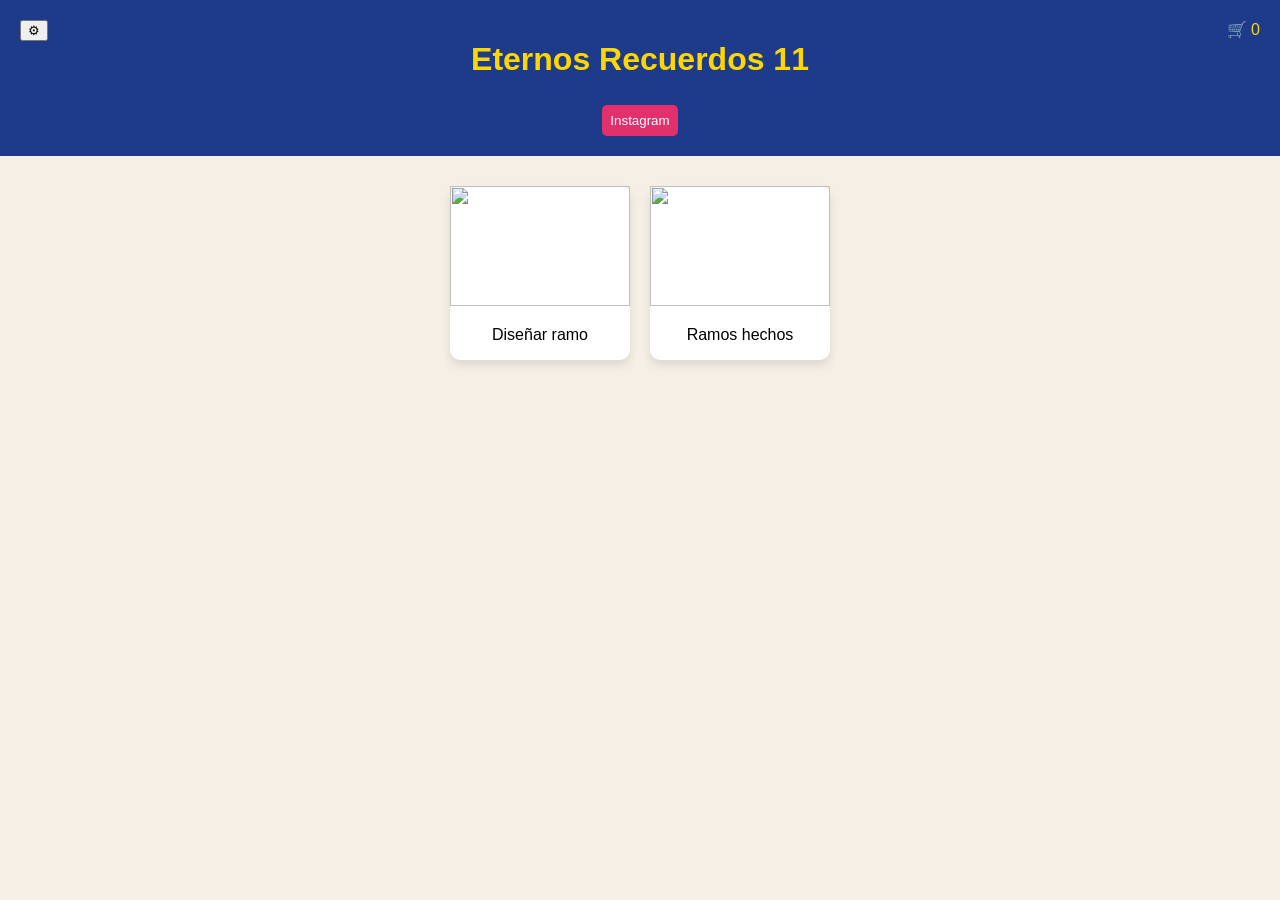
==== commit 9e8a4e59: "Update index.html" ====
--- a/index.html
+++ b/index.html
@@ -6,93 +6,94 @@
 
 <style>
 body{
-  margin:0;
-  font-family:'Segoe UI';
-  background:#f5efe6;
-  background-image:url("https://www.transparenttextures.com/patterns/flowers.png");
-}
-
-/* HEADER */
+margin:0;
+font-family:'Segoe UI', sans-serif;
+background:#f5efe6;
+}
+
 header{
-  background:#1e3a8a;
-  color:white;
-  display:flex;
-  justify-content:space-between;
-  padding:15px;
-}
-
-.logo{color:gold;font-weight:bold;}
-
-.cart{
-  position:relative;
-  cursor:pointer;
-}
-
-.count{
-  position:absolute;
-  top:-5px;
-  right:-10px;
-  background:red;
-  color:white;
-  border-radius:50%;
-  padding:2px 6px;
-  font-size:12px;
-}
-
-/* SECCIONES */
+background:#1e3a8a;
+padding:20px;
+text-align:center;
+color:gold;
+position:sticky;
+top:0;
+}
+
+.cart-icon{
+position:absolute;
+right:20px;
+top:20px;
+cursor:pointer;
+}
+
+.admin-btn{
+position:absolute;
+left:20px;
+top:20px;
+cursor:pointer;
+}
+
+.menu{
+display:flex;
+flex-wrap:wrap;
+justify-content:center;
+gap:20px;
+padding:30px;
+}
+
+.menu-card{
+width:180px;
+background:white;
+border-radius:10px;
+text-align:center;
+cursor:pointer;
+box-shadow:0 5px 10px rgba(0,0,0,0.1);
+}
+
+.menu-card img{
+width:100%;
+height:120px;
+object-fit:cover;
+}
+
 .section{
-  padding:20px;
+display:none;
+padding:20px;
 }
 
 .grid{
-  display:grid;
-  grid-template-columns:repeat(auto-fill,minmax(200px,1fr));
-  gap:15px;
+display:grid;
+grid-template-columns:repeat(auto-fill,minmax(150px,1fr));
+gap:15px;
 }
 
 .card{
-  background:white;
-  border-radius:15px;
-  padding:10px;
-  box-shadow:0 5px 10px rgba(0,0,0,0.1);
-  transition:0.3s;
-}
-.card:hover{transform:scale(1.05);}
-
-.card img{
-  width:100%;
-  border-radius:10px;
-}
-
-/* MODAL */
-.modal{
-  display:none;
-  position:fixed;
-  width:100%;
-  height:100%;
-  background:rgba(0,0,0,0.5);
-}
-
-.modal-content{
-  background:white;
-  margin:5% auto;
-  padding:20px;
-  width:90%;
-  max-width:400px;
-  border-radius:15px;
-}
-
-/* BOTONES */
-button{
-  border:none;
-  padding:8px;
-  border-radius:8px;
-  cursor:pointer;
-}
-
-.whatsapp{background:#25D366;color:white;width:100%;}
-.insta{background:#E1306C;color:white;width:100%;}
-.adminBtn{background:black;color:white;}
+background:white;
+padding:10px;
+border-radius:10px;
+text-align:center;
+}
+
+.btn{
+padding:8px;
+margin-top:5px;
+border:none;
+border-radius:5px;
+cursor:pointer;
+}
+
+.whatsapp{background:#25D366;color:white;}
+.insta{background:#E1306C;color:white;}
+
+.color{
+width:25px;
+height:25px;
+border-radius:50%;
+cursor:pointer;
+display:inline-block;
+margin:5px;
+}
 
 </style>
 </head>
@@ -100,225 +101,216 @@
 <body>
 
 <header>
-<div class="logo">Eternos Recuerdos 11</div>
+<button class="admin-btn" onclick="abrir('admin')">⚙</button>
+<h1>Eternos Recuerdos 11</h1>
+<div class="cart-icon" onclick="abrir('carrito')">🛒 <span id="count">0</span></div>
+
+<a href="https://www.instagram.com/eternos_recuerdos11" target="_blank">
+<button class="btn insta">Instagram</button>
+</a>
+
+</header>
+
+<!-- INICIO -->
+<div id="inicio">
+<div class="menu">
+
+<div class="menu-card" onclick="abrir('disenar')">
+<img src="https://images.unsplash.com/photo-1525310072745-f49212b5ac6d">
+<p>Diseñar ramo</p>
+</div>
+
+<div class="menu-card" onclick="abrir('hechos')">
+<img src="https://images.unsplash.com/photo-1490750967868-88aa4486c946">
+<p>Ramos hechos</p>
+</div>
+
+</div>
+</div>
+
+<!-- DISEÑADOR -->
+<div id="disenar" class="section">
+<button onclick="volver()">← Volver</button>
+
+<h2>Diseñá tu ramo</h2>
+
+<div id="colores"></div>
+
+<div class="grid" id="flores"></div>
+
+<select id="envoltorio">
+<option>Blanco</option>
+<option>Negro</option>
+<option>Rosa</option>
+<option>Azul</option>
+</select>
+
+<button id="addBtn" class="btn" onclick="agregar()">Agregar</button>
+
+</div>
+
+<!-- CARRITO -->
+<div id="carrito" class="section">
+<button onclick="volver()">← Volver</button>
+
+<h2>Carrito</h2>
+<div id="lista"></div>
+
+<input id="nombre" placeholder="Nombre"><br>
+<input id="contacto" placeholder="Contacto"><br>
+
+<button class="btn whatsapp" onclick="pedido()">Enviar pedido</button>
+
+</div>
+
+<!-- TIENDA -->
+<div id="hechos" class="section">
+<button onclick="volver()">← Volver</button>
+<div id="productos" class="grid"></div>
+</div>
+
+<!-- ADMIN -->
+<div id="admin" class="section">
+<button onclick="volver()">← Volver</button>
+
+<input id="n" placeholder="Nombre">
+<input id="i" placeholder="Imagen URL">
+
+<button onclick="addProd()">Agregar</button>
+
+<div id="adminList"></div>
+
+</div>
+
+<script>
+
+/* NAV */
+function abrir(id){
+document.getElementById("inicio").style.display="none";
+document.querySelectorAll(".section").forEach(s=>s.style.display="none");
+document.getElementById(id).style.display="block";
+}
+
+function volver(){
+document.getElementById("inicio").style.display="block";
+document.querySelectorAll(".section").forEach(s=>s.style.display="none");
+}
+
+/* DATOS */
+let colores=["red","pink","blue","yellow","green","black","white","gold"];
+let flores=["Rosa","Tulipán","Girasol"];
+let carrito=[];
+let productos=JSON.parse(localStorage.getItem("p"))||[];
+
+/* CREAR COLORES */
+colores.forEach(c=>{
+let d=document.createElement("div");
+d.className="color";
+d.style.background=c;
+d.onclick=()=>{
+document.querySelectorAll(".color").forEach(x=>x.style.border="none");
+d.style.border="2px solid black";
+window.color=c;
+};
+coloresDiv.appendChild(d);
+});
+
+/* FLORES */
+flores.forEach(f=>{
+let card=document.createElement("div");
+card.className="card";
+card.innerHTML=`${f}<br><button onclick="sel('${f}')">Elegir</button>`;
+floresDiv.appendChild(card);
+});
+
+function sel(f){window.flor=f}
+
+/* AGREGAR */
+function agregar(){
+if(!color||!flor){alert("Elegí");return;}
+
+carrito.push({flor,color,cant:1,precio:5000});
+renderCarrito();
+
+let b=document.getElementById("addBtn");
+b.innerText="✔";
+setTimeout(()=>b.innerText="Agregar",1000);
+}
+
+/* CARRITO */
+function renderCarrito(){
+let l=document.getElementById("lista");
+l.innerHTML="";
+let total=0;
+
+carrito.forEach((p,i)=>{
+total+=p.precio*p.cant;
+
+l.innerHTML+=`
 <div>
-<span class="cart" onclick="abrirCarrito()">🛒 <span id="count" class="count">0</span></span>
-<button onclick="abrirAdmin()" class="adminBtn">⚙</button>
-</div>
-</header>
-
-<!-- INICIO -->
-<div class="section">
-<h2>Bienvenida 💐</h2>
-<p>Hacemos envíos y retiros. Diseñá tu ramo, elegí colores y envoltorios.</p>
-</div>
-
-<!-- CATEGORÍAS -->
-<div class="section">
-<h2>Flores</h2>
-<div id="flores" class="grid"></div>
-
-<h2>Cajitas</h2>
-<div id="cajitas" class="grid"></div>
-
-<h2>Cuadros</h2>
-<div id="cuadros" class="grid"></div>
-</div>
-
-<!-- MODAL PRODUCTO -->
-<div id="modal" class="modal">
-<div class="modal-content">
-<h3 id="nom"></h3>
-<img id="imgProd" width="100%">
-<p id="price"></p>
-
-<label>Color:</label>
-<select id="color">
-<option>Rosa</option><option>Rojo</option><option>Azul Francia</option>
-<option>Blanco</option><option>Violeta</option><option>Amarillo</option>
-</select>
-
-<label>Envoltorio:</label>
-<select id="wrap" onchange="coreano()">
-<option value="0">Común</option>
-<option value="7000">Papel coreano</option>
-</select>
-
-<div id="coreanoBox" style="display:none;">
-<select>
-<option>Coreano 1</option>
-<option>Coreano 2</option>
-<option>Coreano 3</option>
-</select>
-</div>
-
-<label>Cantidad:</label>
-<input type="number" id="cant" value="1">
-
-<button onclick="addCart()">Agregar</button>
-<button onclick="closeModal()">Cerrar</button>
-</div>
-</div>
-
-<!-- CARRITO -->
-<div id="carrito" class="modal">
-<div class="modal-content">
-<h2>Tu pedido</h2>
-<div id="items"></div>
-<h3 id="total"></h3>
-
-<button class="whatsapp" onclick="sendWA()">Enviar por WhatsApp</button>
-<button class="insta" onclick="window.open('https://www.instagram.com/eternos_recuerdos11')">Instagram</button>
-<button onclick="closeCart()">Cerrar</button>
-</div>
-</div>
-
-<!-- ADMIN -->
-<div id="admin" class="modal">
-<div class="modal-content">
-<h2>Administración</h2>
-
-<input id="an" placeholder="Nombre">
-<input id="ap" placeholder="Precio">
-<input id="ai" placeholder="Imagen URL">
-
-<select id="acat">
-<option value="flores">Flores</option>
-<option value="cajitas">Cajitas</option>
-<option value="cuadros">Cuadros</option>
-</select>
-
-<button onclick="addProduct()">Agregar</button>
-
-<div id="adminList"></div>
-
-<button onclick="closeAdmin()">Cerrar</button>
-</div>
-</div>
-
-<script>
-
-let data={
-flores:[
-["Hortensia P",1000,"https://images.unsplash.com/photo-1525310072745-f49212b5ac6d"],
-["Tulipán G",7000,"https://images.unsplash.com/photo-1526045612212-70caf35c14df"],
-["Rosa G",9000,"https://images.unsplash.com/photo-1518895949257-7621c3c786d7"],
-["Girasol G",9500,"https://images.unsplash.com/photo-1501004318641-b39e6451bec6"]
-],
-cajitas:[],
-cuadros:[]
-};
-
-let cart=[];
-let current={};
-
-function render(){
-["flores","cajitas","cuadros"].forEach(cat=>{
-let cont=document.getElementById(cat);
-cont.innerHTML="";
-data[cat].forEach((p,i)=>{
-cont.innerHTML+=`
+${p.flor} ${p.color} $${p.precio}
+<br>
+<button onclick="p.cant++;renderCarrito()">+</button>
+${p.cant}
+<button onclick="p.cant--;renderCarrito()">-</button>
+<button onclick="carrito.splice(${i},1);renderCarrito()">X</button>
+</div>
+`;
+});
+
+l.innerHTML+=`<h3>Total: $${total}</h3>`;
+document.getElementById("count").innerText=carrito.length;
+}
+
+/* PEDIDO */
+function pedido(){
+let t="Pedido:\n";
+carrito.forEach(p=>{
+t+=`${p.flor} x${p.cant}\n`;
+});
+window.open("https://wa.me/5492942338718?text="+encodeURIComponent(t));
+}
+
+/* ADMIN */
+function addProd(){
+let n=document.getElementById("n").value;
+let i=document.getElementById("i").value;
+
+productos.push({n,i});
+localStorage.setItem("p",JSON.stringify(productos));
+renderProd();
+renderAdmin();
+}
+
+function renderProd(){
+let d=document.getElementById("productos");
+d.innerHTML="";
+productos.forEach(p=>{
+d.innerHTML+=`
 <div class="card">
-<img src="${p[2]}">
-<h4>${p[0]}</h4>
-<p>$${p[1]}</p>
-<button onclick="openModal('${cat}',${i})">Elegir</button>
-</div>`;
-});
-});
-}
-
-function openModal(cat,i){
-current={cat,i};
-let p=data[cat][i];
-nom.innerText=p[0];
-price.innerText="$"+p[1];
-imgProd.src=p[2];
-modal.style.display="block";
-}
-
-function closeModal(){modal.style.display="none";}
-
-function coreano(){
-coreanoBox.style.display=wrap.value==7000?"block":"none";
-}
-
-function addCart(){
-let p=data[current.cat][current.i];
-let c=parseInt(cant.value);
-let wrapPrice=parseInt(wrap.value);
-
-for(let i=0;i<c;i++){
-cart.push({
-nombre:p[0],
-precio:p[1]+wrapPrice,
-color:color.value
-});
-}
-
-count.innerText=cart.length;
-closeModal();
-}
-
-function abrirCarrito(){
-carrito.style.display="block";
-renderCart();
-}
-
-function closeCart(){carrito.style.display="none";}
-
-function renderCart(){
-items.innerHTML="";
-let total=0;
-
-cart.forEach(p=>{
-items.innerHTML+=`<p>${p.nombre} (${p.color}) $${p.precio}</p>`;
-total+=p.precio;
-});
-
-document.getElementById("total").innerText="Total: $"+total;
-}
-
-function sendWA(){
-let t="Hola quiero:%0A";
-cart.forEach(p=>{
-t+=`- ${p.nombre} (${p.color}) $${p.precio}%0A`;
-});
-window.open(`https://wa.me/5492942338718?text=${t}`);
-}
-
-/* ADMIN */
-function abrirAdmin(){
-admin.style.display="block";
+<img src="${p.i}" width="100%">
+${p.n}
+<button onclick="carrito.push({flor:'${p.n}',cant:1,precio:6000});renderCarrito()">Agregar</button>
+</div>
+`;
+});
+}
+
+function renderAdmin(){
+let d=document.getElementById("adminList");
+d.innerHTML="";
+productos.forEach((p,i)=>{
+d.innerHTML+=`
+<div>
+${p.n}
+<button onclick="productos.splice(${i},1);localStorage.setItem('p',JSON.stringify(productos));renderAdmin();renderProd()">Eliminar</button>
+</div>
+`;
+});
+}
+
+renderProd();
 renderAdmin();
-}
-
-function closeAdmin(){admin.style.display="none";}
-
-function addProduct(){
-data[acat.value].push([an.value,parseInt(ap.value),ai.value]);
-render();
-renderAdmin();
-}
-
-function renderAdmin(){
-adminList.innerHTML="";
-Object.keys(data).forEach(cat=>{
-data[cat].forEach((p,i)=>{
-adminList.innerHTML+=`
-<p>${p[0]} $${p[1]}
-<button onclick="deleteP('${cat}',${i})">X</button></p>`;
-});
-});
-}
-
-function deleteP(cat,i){
-data[cat].splice(i,1);
-render();
-renderAdmin();
-}
-
-render();
 
 </script>
 
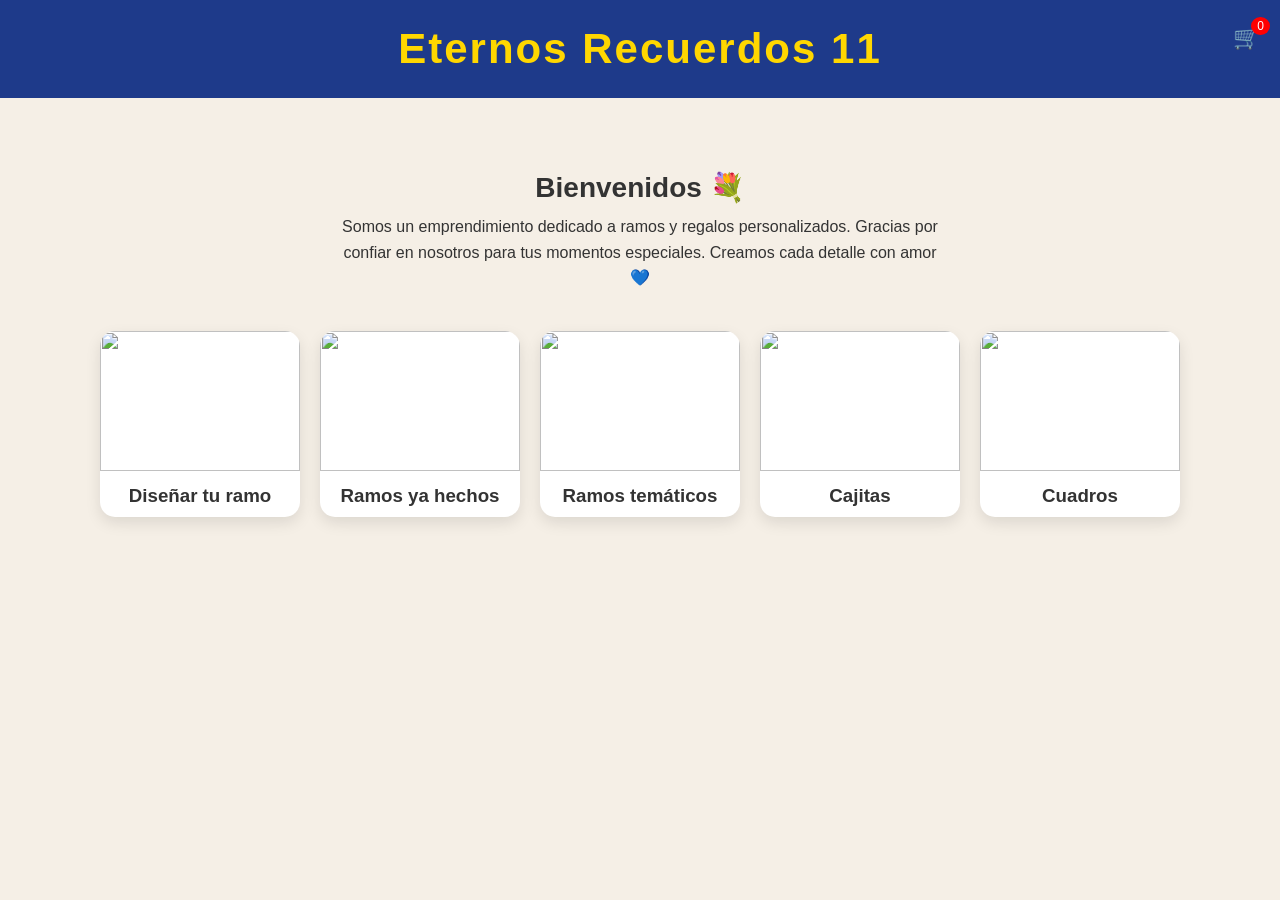
==== commit f2e1451d: "Update index.html" ====
--- a/index.html
+++ b/index.html
@@ -5,187 +5,244 @@
 <title>Eternos Recuerdos 11</title>
 
 <style>
+
+/* ===== ESTILO GENERAL ===== */
 body{
-margin:0;
-font-family:'Segoe UI', sans-serif;
-background:#f5efe6;
-}
-
+  margin:0;
+  font-family:'Segoe UI', sans-serif;
+  background:#f5efe6;
+  background-image:url("https://www.transparenttextures.com/patterns/flowers.png");
+  color:#333;
+}
+
+/* ===== HEADER ===== */
 header{
-background:#1e3a8a;
-padding:20px;
-text-align:center;
-color:gold;
-position:sticky;
-top:0;
-}
-
+  background:#1e3a8a;
+  padding:25px;
+  text-align:center;
+  position:sticky;
+  top:0;
+  z-index:100;
+}
+
+header h1{
+  margin:0;
+  font-size:42px;
+  color:gold;
+  letter-spacing:2px;
+}
+
+/* ===== CARRITO ===== */
 .cart-icon{
-position:absolute;
-right:20px;
-top:20px;
-cursor:pointer;
-}
-
-.admin-btn{
-position:absolute;
-left:20px;
-top:20px;
-cursor:pointer;
-}
-
+  position:absolute;
+  right:20px;
+  top:25px;
+  cursor:pointer;
+  font-size:22px;
+}
+
+.cart-count{
+  position:absolute;
+  top:-8px;
+  right:-10px;
+  background:red;
+  color:white;
+  border-radius:50%;
+  padding:2px 6px;
+  font-size:12px;
+}
+
+/* ===== INICIO ===== */
+.inicio{
+  text-align:center;
+  padding:50px 20px;
+}
+
+.inicio h2{
+  font-size:28px;
+  margin-bottom:10px;
+}
+
+.inicio p{
+  max-width:600px;
+  margin:auto;
+  line-height:1.6;
+}
+
+/* ===== MENÚ ===== */
 .menu{
-display:flex;
-flex-wrap:wrap;
-justify-content:center;
-gap:20px;
-padding:30px;
+  margin-top:40px;
+  display:flex;
+  flex-wrap:wrap;
+  justify-content:center;
+  gap:20px;
 }
 
 .menu-card{
-width:180px;
-background:white;
-border-radius:10px;
-text-align:center;
-cursor:pointer;
-box-shadow:0 5px 10px rgba(0,0,0,0.1);
+  width:200px;
+  background:white;
+  border-radius:15px;
+  overflow:hidden;
+  box-shadow:0 6px 15px rgba(0,0,0,0.1);
+  cursor:pointer;
+  transition:0.3s;
+}
+
+.menu-card:hover{
+  transform:scale(1.05);
 }
 
 .menu-card img{
-width:100%;
-height:120px;
-object-fit:cover;
-}
-
+  width:100%;
+  height:140px;
+  object-fit:cover;
+}
+
+.menu-card h3{
+  margin:10px;
+}
+
+/* ===== SECCIONES ===== */
 .section{
-display:none;
-padding:20px;
-}
-
+  display:none;
+  padding:20px;
+}
+
+.volver{
+  margin-bottom:15px;
+  cursor:pointer;
+  color:#1e3a8a;
+}
+
+/* ===== GRID PRODUCTOS ===== */
 .grid{
-display:grid;
-grid-template-columns:repeat(auto-fill,minmax(150px,1fr));
-gap:15px;
+  display:grid;
+  grid-template-columns:repeat(auto-fill,minmax(200px,1fr));
+  gap:15px;
 }
 
 .card{
-background:white;
-padding:10px;
-border-radius:10px;
-text-align:center;
-}
-
+  background:white;
+  border-radius:15px;
+  padding:10px;
+  box-shadow:0 5px 10px rgba(0,0,0,0.1);
+  text-align:center;
+  transition:0.3s;
+}
+
+.card:hover{
+  transform:scale(1.05);
+}
+
+.card img{
+  width:100%;
+  border-radius:10px;
+}
+
+/* ===== BOTONES ===== */
 .btn{
-padding:8px;
-margin-top:5px;
-border:none;
-border-radius:5px;
-cursor:pointer;
+  margin-top:10px;
+  padding:8px;
+  border:none;
+  border-radius:8px;
+  cursor:pointer;
 }
 
 .whatsapp{background:#25D366;color:white;}
 .insta{background:#E1306C;color:white;}
 
-.color{
-width:25px;
-height:25px;
-border-radius:50%;
-cursor:pointer;
-display:inline-block;
-margin:5px;
-}
-
 </style>
 </head>
 
 <body>
 
 <header>
-<button class="admin-btn" onclick="abrir('admin')">⚙</button>
 <h1>Eternos Recuerdos 11</h1>
-<div class="cart-icon" onclick="abrir('carrito')">🛒 <span id="count">0</span></div>
-
-<a href="https://www.instagram.com/eternos_recuerdos11" target="_blank">
-<button class="btn insta">Instagram</button>
-</a>
-
+
+<div class="cart-icon">
+🛒
+<span id="cartCount" class="cart-count">0</span>
+</div>
 </header>
 
 <!-- INICIO -->
-<div id="inicio">
+<div id="inicio" class="inicio">
+
+<h2>Bienvenidos 💐</h2>
+
+<p>
+Somos un emprendimiento dedicado a ramos y regalos personalizados.  
+Gracias por confiar en nosotros para tus momentos especiales.  
+Creamos cada detalle con amor 💙
+</p>
+
 <div class="menu">
 
-<div class="menu-card" onclick="abrir('disenar')">
+<div class="menu-card" onclick="abrirSeccion('disenar')">
 <img src="https://images.unsplash.com/photo-1525310072745-f49212b5ac6d">
-<p>Diseñar ramo</p>
-</div>
-
-<div class="menu-card" onclick="abrir('hechos')">
+<h3>Diseñar tu ramo</h3>
+</div>
+
+<div class="menu-card" onclick="abrirSeccion('hechos')">
 <img src="https://images.unsplash.com/photo-1490750967868-88aa4486c946">
-<p>Ramos hechos</p>
-</div>
-
-</div>
-</div>
-
-<!-- DISEÑADOR -->
+<h3>Ramos ya hechos</h3>
+</div>
+
+<div class="menu-card" onclick="abrirSeccion('tematicos')">
+<img src="https://images.unsplash.com/photo-1501004318641-b39e6451bec6">
+<h3>Ramos temáticos</h3>
+</div>
+
+<div class="menu-card" onclick="abrirSeccion('cajitas')">
+<img src="https://images.unsplash.com/photo-1518895949257-7621c3c786d7">
+<h3>Cajitas</h3>
+</div>
+
+<div class="menu-card" onclick="abrirSeccion('cuadros')">
+<img src="https://images.unsplash.com/photo-1526045612212-70caf35c14df">
+<h3>Cuadros</h3>
+</div>
+
+</div>
+
+</div>
+
+<!-- SECCIONES -->
+
 <div id="disenar" class="section">
-<button onclick="volver()">← Volver</button>
-
+<div class="volver" onclick="volver()">← Volver</div>
 <h2>Diseñá tu ramo</h2>
-
-<div id="colores"></div>
-
-<div class="grid" id="flores"></div>
-
-<select id="envoltorio">
-<option>Blanco</option>
-<option>Negro</option>
-<option>Rosa</option>
-<option>Azul</option>
-</select>
-
-<button id="addBtn" class="btn" onclick="agregar()">Agregar</button>
-
-</div>
-
-<!-- CARRITO -->
-<div id="carrito" class="section">
-<button onclick="volver()">← Volver</button>
-
-<h2>Carrito</h2>
-<div id="lista"></div>
-
-<input id="nombre" placeholder="Nombre"><br>
-<input id="contacto" placeholder="Contacto"><br>
-
-<button class="btn whatsapp" onclick="pedido()">Enviar pedido</button>
-
-</div>
-
-<!-- TIENDA -->
+<p>Elegí flores, colores y armá tu ramo personalizado.</p>
+</div>
+
 <div id="hechos" class="section">
-<button onclick="volver()">← Volver</button>
-<div id="productos" class="grid"></div>
-</div>
-
-<!-- ADMIN -->
-<div id="admin" class="section">
-<button onclick="volver()">← Volver</button>
-
-<input id="n" placeholder="Nombre">
-<input id="i" placeholder="Imagen URL">
-
-<button onclick="addProd()">Agregar</button>
-
-<div id="adminList"></div>
-
+<div class="volver" onclick="volver()">← Volver</div>
+<h2>Ramos ya hechos</h2>
+<div class="grid" id="ramosHechos"></div>
+</div>
+
+<div id="tematicos" class="section">
+<div class="volver" onclick="volver()">← Volver</div>
+<h2>Ramos temáticos</h2>
+<p>Próximamente 💐</p>
+</div>
+
+<div id="cajitas" class="section">
+<div class="volver" onclick="volver()">← Volver</div>
+<h2>Cajitas</h2>
+<p>Sección editable desde administración</p>
+</div>
+
+<div id="cuadros" class="section">
+<div class="volver" onclick="volver()">← Volver</div>
+<h2>Cuadros</h2>
+<p>Sección editable desde administración</p>
 </div>
 
 <script>
 
-/* NAV */
-function abrir(id){
+/* ===== NAVEGACIÓN ===== */
+function abrirSeccion(id){
 document.getElementById("inicio").style.display="none";
 document.querySelectorAll(".section").forEach(s=>s.style.display="none");
 document.getElementById(id).style.display="block";
@@ -196,123 +253,369 @@
 document.querySelectorAll(".section").forEach(s=>s.style.display="none");
 }
 
-/* DATOS */
-let colores=["red","pink","blue","yellow","green","black","white","gold"];
-let flores=["Rosa","Tulipán","Girasol"];
-let carrito=[];
-let productos=JSON.parse(localStorage.getItem("p"))||[];
-
-/* CREAR COLORES */
+</script>
+<!-- ===== DISEÑADOR DE RAMO ===== -->
+
+<div id="disenar" class="section">
+<div class="volver" onclick="volver()">← Volver</div>
+
+<h2>Diseñá tu ramo 💐</h2>
+
+<h3>Elegí el color</h3>
+<div id="colores" style="display:flex;flex-wrap:wrap;gap:10px;"></div>
+
+<h3>Elegí la flor</h3>
+<div class="grid" id="flores"></div>
+
+<h3>Envoltorio</h3>
+<select id="envoltorio">
+<option>Papel coreano blanco</option>
+<option>Papel coreano negro</option>
+<option>Papel coreano rosa</option>
+<option>Papel coreano azul</option>
+<option>Papel coreano dorado</option>
+<option>Papel coreano estampado</option>
+</select>
+
+<button class="btn" onclick="agregarRamo()">Agregar al carrito</button>
+
+</div>
+
+<!-- ===== CARRITO ===== -->
+<div id="carrito" class="section">
+<div class="volver" onclick="volver()">← Volver</div>
+
+<h2>Tu pedido 🛒</h2>
+<div id="listaCarrito"></div>
+
+<h3>Datos</h3>
+<input placeholder="Nombre" id="nombre"><br>
+<input placeholder="Contacto (Instagram o teléfono)" id="contacto"><br>
+<input type="date" id="fecha"><br>
+<select id="entrega">
+<option>Retiro</option>
+<option>Envío</option>
+</select>
+
+<button class="btn whatsapp" onclick="enviarPedido()">Enviar pedido</button>
+
+</div>
+
+<script>
+
+/* ===== DATOS ===== */
+
+let colores = [
+"#ff0000","#ff69b4","#ffc0cb","#800080","#0000ff","#87cefa",
+"#00ff00","#228b22","#ffff00","#ffa500","#8b4513","#000000",
+"#ffffff","#d4af37"
+];
+
+let flores = [
+{nombre:"Rosa", img:"https://images.unsplash.com/photo-1518895949257-7621c3c786d7"},
+{nombre:"Tulipán", img:"https://images.unsplash.com/photo-1525310072745-f49212b5ac6d"},
+{nombre:"Girasol", img:"https://images.unsplash.com/photo-1501004318641-b39e6451bec6"},
+{nombre:"Lirio", img:"https://images.unsplash.com/photo-1490750967868-88aa4486c946"}
+];
+
+let colorSeleccionado = null;
+let florSeleccionada = null;
+
+let carrito = [];
+
+/* ===== CREAR COLORES ===== */
+
+let contColores = document.getElementById("colores");
+
 colores.forEach(c=>{
-let d=document.createElement("div");
-d.className="color";
-d.style.background=c;
-d.onclick=()=>{
-document.querySelectorAll(".color").forEach(x=>x.style.border="none");
-d.style.border="2px solid black";
-window.color=c;
+let div = document.createElement("div");
+div.style.width="30px";
+div.style.height="30px";
+div.style.borderRadius="50%";
+div.style.background=c;
+div.style.cursor="pointer";
+
+div.onclick=()=>{
+colorSeleccionado=c;
+}
+
+contColores.appendChild(div);
+});
+
+/* ===== CREAR FLORES ===== */
+
+let contFlores = document.getElementById("flores");
+
+flores.forEach(f=>{
+let card = document.createElement("div");
+card.className="card";
+
+card.innerHTML=`
+<img src="${f.img}">
+<h4>${f.nombre}</h4>
+<button class="btn" onclick="seleccionarFlor('${f.nombre}')">Elegir</button>
+`;
+
+contFlores.appendChild(card);
+});
+
+function seleccionarFlor(nombre){
+florSeleccionada = nombre;
+}
+
+/* ===== AGREGAR AL CARRITO ===== */
+
+function agregarRamo(){
+
+if(!colorSeleccionado || !florSeleccionada){
+alert("Elegí color y flor");
+return;
+}
+
+let envoltorio = document.getElementById("envoltorio").value;
+
+let item = {
+flor: florSeleccionada,
+color: colorSeleccionado,
+envoltorio: envoltorio,
+cantidad:1
 };
-coloresDiv.appendChild(d);
+
+carrito.push(item);
+actualizarCarrito();
+
+alert("Agregado al carrito ✔");
+}
+
+/* ===== ACTUALIZAR CARRITO ===== */
+
+function actualizarCarrito(){
+
+let lista = document.getElementById("listaCarrito");
+lista.innerHTML="";
+
+carrito.forEach((item,i)=>{
+
+lista.innerHTML += `
+<div style="background:white;padding:10px;margin:10px;border-radius:10px">
+<p>${item.flor}</p>
+<p>Color: ${item.color}</p>
+<p>${item.envoltorio}</p>
+
+<button onclick="sumar(${i})">+</button>
+${item.cantidad}
+<button onclick="restar(${i})">-</button>
+
+<button onclick="eliminar(${i})">Eliminar</button>
+</div>
+`;
+
 });
 
-/* FLORES */
-flores.forEach(f=>{
-let card=document.createElement("div");
-card.className="card";
-card.innerHTML=`${f}<br><button onclick="sel('${f}')">Elegir</button>`;
-floresDiv.appendChild(card);
-});
-
-function sel(f){window.flor=f}
-
-/* AGREGAR */
-function agregar(){
-if(!color||!flor){alert("Elegí");return;}
-
-carrito.push({flor,color,cant:1,precio:5000});
-renderCarrito();
-
-let b=document.getElementById("addBtn");
-b.innerText="✔";
-setTimeout(()=>b.innerText="Agregar",1000);
-}
-
-/* CARRITO */
-function renderCarrito(){
-let l=document.getElementById("lista");
-l.innerHTML="";
-let total=0;
-
-carrito.forEach((p,i)=>{
-total+=p.precio*p.cant;
-
-l.innerHTML+=`
-<div>
-${p.flor} ${p.color} $${p.precio}
-<br>
-<button onclick="p.cant++;renderCarrito()">+</button>
-${p.cant}
-<button onclick="p.cant--;renderCarrito()">-</button>
-<button onclick="carrito.splice(${i},1);renderCarrito()">X</button>
-</div>
+document.getElementById("cartCount").innerText = carrito.length;
+}
+
+/* ===== FUNCIONES ===== */
+
+function sumar(i){
+carrito[i].cantidad++;
+actualizarCarrito();
+}
+
+function restar(i){
+if(carrito[i].cantidad>1){
+carrito[i].cantidad--;
+actualizarCarrito();
+}
+}
+
+function eliminar(i){
+carrito.splice(i,1);
+actualizarCarrito();
+}
+
+/* ===== ENVIAR PEDIDO ===== */
+
+function enviarPedido(){
+
+let nombre = document.getElementById("nombre").value;
+let contacto = document.getElementById("contacto").value;
+let fecha = document.getElementById("fecha").value;
+let entrega = document.getElementById("entrega").value;
+
+let texto = `Pedido:
+Nombre: ${nombre}
+Contacto: ${contacto}
+Fecha: ${fecha}
+Entrega: ${entrega}
+`;
+
+carrito.forEach(p=>{
+texto += `
+${p.flor} - ${p.color} - ${p.envoltorio} x${p.cantidad}
 `;
 });
 
-l.innerHTML+=`<h3>Total: $${total}</h3>`;
-document.getElementById("count").innerText=carrito.length;
-}
-
-/* PEDIDO */
-function pedido(){
-let t="Pedido:\n";
-carrito.forEach(p=>{
-t+=`${p.flor} x${p.cant}\n`;
+let url = "https://wa.me/?text=" + encodeURIComponent(texto);
+window.open(url);
+
+}
+
+  </script>
+  <!-- ===== ADMIN ===== -->
+
+<div id="admin" class="section">
+<div class="volver" onclick="volver()">← Volver</div>
+
+<h2>Panel Administrador 🔧</h2>
+
+<input id="adminNombre" placeholder="Nombre producto"><br>
+<input id="adminImg" placeholder="URL imagen"><br>
+
+<select id="adminCategoria">
+<option value="hechos">Ramos hechos</option>
+<option value="tematicos">Temáticos</option>
+<option value="cajitas">Cajitas</option>
+<option value="cuadros">Cuadros</option>
+</select>
+
+<select id="adminEstilo">
+<option value="normal">Normal</option>
+<option value="marco">Con marco</option>
+<option value="sinfondo">Sin fondo</option>
+</select>
+
+<button class="btn" onclick="agregarProducto()">Agregar producto</button>
+
+<h3>Productos cargados</h3>
+<div id="adminLista"></div>
+
+</div>
+
+<script>
+
+/* ===== BASE DE PRODUCTOS ===== */
+
+let productos = JSON.parse(localStorage.getItem("productos")) || [];
+
+/* ===== AGREGAR PRODUCTO ===== */
+
+function agregarProducto(){
+
+let nombre = document.getElementById("adminNombre").value;
+let img = document.getElementById("adminImg").value;
+let categoria = document.getElementById("adminCategoria").value;
+let estilo = document.getElementById("adminEstilo").value;
+
+let producto = {nombre,img,categoria,estilo};
+
+productos.push(producto);
+
+guardar();
+renderAdmin();
+renderProductos();
+
+}
+
+/* ===== GUARDAR ===== */
+
+function guardar(){
+localStorage.setItem("productos", JSON.stringify(productos));
+}
+
+/* ===== ADMIN LISTA ===== */
+
+function renderAdmin(){
+
+let lista = document.getElementById("adminLista");
+lista.innerHTML="";
+
+productos.forEach((p,i)=>{
+
+lista.innerHTML += `
+<div style="background:white;margin:10px;padding:10px;border-radius:10px">
+
+<img src="${p.img}" width="60"><br>
+${p.nombre} (${p.categoria})
+
+<br>
+
+<button onclick="editar(${i})">Editar</button>
+<button onclick="eliminarProd(${i})">Eliminar</button>
+
+</div>
+`;
+
 });
-window.open("https://wa.me/5492942338718?text="+encodeURIComponent(t));
-}
-
-/* ADMIN */
-function addProd(){
-let n=document.getElementById("n").value;
-let i=document.getElementById("i").value;
-
-productos.push({n,i});
-localStorage.setItem("p",JSON.stringify(productos));
-renderProd();
+
+}
+
+/* ===== ELIMINAR ===== */
+
+function eliminarProd(i){
+productos.splice(i,1);
+guardar();
 renderAdmin();
-}
-
-function renderProd(){
-let d=document.getElementById("productos");
-d.innerHTML="";
+renderProductos();
+}
+
+/* ===== EDITAR ===== */
+
+function editar(i){
+
+let nuevoNombre = prompt("Nuevo nombre", productos[i].nombre);
+productos[i].nombre = nuevoNombre;
+
+guardar();
+renderAdmin();
+renderProductos();
+}
+
+/* ===== MOSTRAR EN TIENDA ===== */
+
+function renderProductos(){
+
+let hechos = document.getElementById("ramosHechos");
+hechos.innerHTML="";
+
 productos.forEach(p=>{
-d.innerHTML+=`
+
+if(p.categoria==="hechos"){
+
+hechos.innerHTML += `
 <div class="card">
-<img src="${p.i}" width="100%">
-${p.n}
-<button onclick="carrito.push({flor:'${p.n}',cant:1,precio:6000});renderCarrito()">Agregar</button>
+<img src="${p.img}">
+<h4>${p.nombre}</h4>
+<button class="btn" onclick="agregarCarritoDesdeTienda('${p.nombre}')">Agregar</button>
 </div>
 `;
+
+}
+
 });
-}
-
-function renderAdmin(){
-let d=document.getElementById("adminList");
-d.innerHTML="";
-productos.forEach((p,i)=>{
-d.innerHTML+=`
-<div>
-${p.n}
-<button onclick="productos.splice(${i},1);localStorage.setItem('p',JSON.stringify(productos));renderAdmin();renderProd()">Eliminar</button>
-</div>
-`;
+
+}
+
+/* ===== AGREGAR DESDE TIENDA ===== */
+
+function agregarCarritoDesdeTienda(nombre){
+
+carrito.push({
+flor:nombre,
+color:"-",
+envoltorio:"-",
+cantidad:1
 });
-}
-
-renderProd();
+
+actualizarCarrito();
+
+}
+
+/* ===== INICIAR ===== */
+
 renderAdmin();
+renderProductos();
 
 </script>
-
 </body>
 </html>
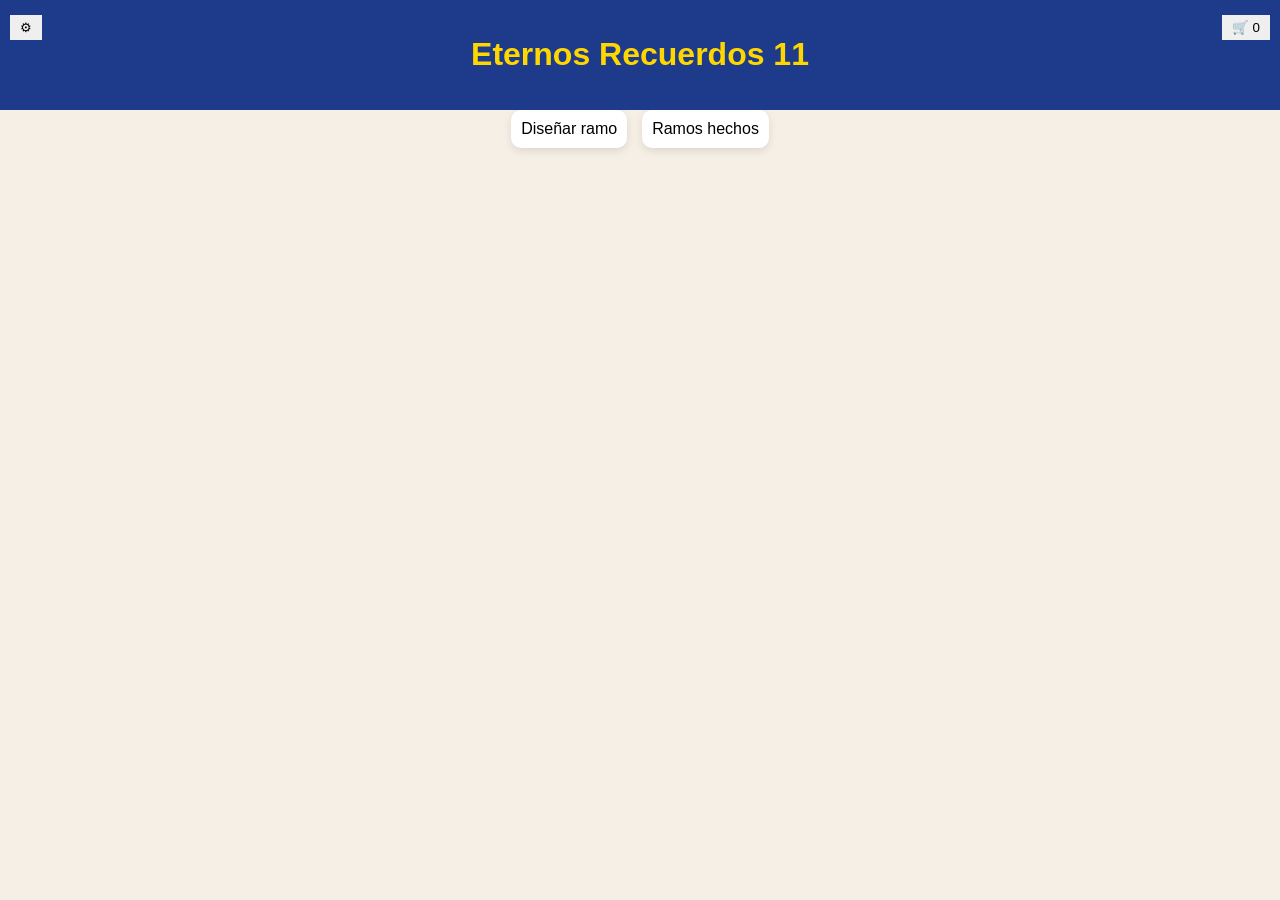
==== commit 9f97911d: "Update index.html" ====
--- a/index.html
+++ b/index.html
@@ -5,617 +5,324 @@
 <title>Eternos Recuerdos 11</title>
 
 <style>
-
-/* ===== ESTILO GENERAL ===== */
 body{
-  margin:0;
-  font-family:'Segoe UI', sans-serif;
-  background:#f5efe6;
-  background-image:url("https://www.transparenttextures.com/patterns/flowers.png");
-  color:#333;
-}
-
-/* ===== HEADER ===== */
+margin:0;
+font-family:Arial;
+background:#f5efe6;
+}
+
+/* HEADER */
 header{
-  background:#1e3a8a;
-  padding:25px;
-  text-align:center;
-  position:sticky;
-  top:0;
-  z-index:100;
-}
-
-header h1{
-  margin:0;
-  font-size:42px;
-  color:gold;
-  letter-spacing:2px;
-}
-
-/* ===== CARRITO ===== */
-.cart-icon{
-  position:absolute;
-  right:20px;
-  top:25px;
-  cursor:pointer;
-  font-size:22px;
-}
-
-.cart-count{
-  position:absolute;
-  top:-8px;
-  right:-10px;
-  background:red;
-  color:white;
-  border-radius:50%;
-  padding:2px 6px;
-  font-size:12px;
-}
-
-/* ===== INICIO ===== */
-.inicio{
-  text-align:center;
-  padding:50px 20px;
-}
-
-.inicio h2{
-  font-size:28px;
-  margin-bottom:10px;
-}
-
-.inicio p{
-  max-width:600px;
-  margin:auto;
-  line-height:1.6;
-}
-
-/* ===== MENÚ ===== */
-.menu{
-  margin-top:40px;
-  display:flex;
-  flex-wrap:wrap;
-  justify-content:center;
-  gap:20px;
-}
-
-.menu-card{
-  width:200px;
-  background:white;
-  border-radius:15px;
-  overflow:hidden;
-  box-shadow:0 6px 15px rgba(0,0,0,0.1);
-  cursor:pointer;
-  transition:0.3s;
-}
-
-.menu-card:hover{
-  transform:scale(1.05);
-}
-
-.menu-card img{
-  width:100%;
-  height:140px;
-  object-fit:cover;
-}
-
-.menu-card h3{
-  margin:10px;
-}
-
-/* ===== SECCIONES ===== */
-.section{
-  display:none;
-  padding:20px;
-}
-
-.volver{
-  margin-bottom:15px;
-  cursor:pointer;
-  color:#1e3a8a;
-}
-
-/* ===== GRID PRODUCTOS ===== */
+background:#1e3a8a;
+color:gold;
+padding:15px;
+text-align:center;
+position:sticky;
+top:0;
+}
+
+header button{
+position:absolute;
+top:15px;
+border:none;
+padding:5px 10px;
+cursor:pointer;
+}
+
+#adminBtn{left:10px;}
+#cartBtn{right:10px;}
+
+/* GENERAL */
+.section{display:none;padding:20px;}
+.menu{display:flex;flex-wrap:wrap;gap:15px;justify-content:center;}
+.card{
+background:white;
+padding:10px;
+border-radius:10px;
+box-shadow:0 3px 8px rgba(0,0,0,0.1);
+text-align:center;
+}
+
 .grid{
-  display:grid;
-  grid-template-columns:repeat(auto-fill,minmax(200px,1fr));
-  gap:15px;
-}
-
-.card{
-  background:white;
-  border-radius:15px;
-  padding:10px;
-  box-shadow:0 5px 10px rgba(0,0,0,0.1);
-  text-align:center;
-  transition:0.3s;
-}
-
-.card:hover{
-  transform:scale(1.05);
-}
-
-.card img{
-  width:100%;
-  border-radius:10px;
-}
-
-/* ===== BOTONES ===== */
+display:grid;
+grid-template-columns:repeat(auto-fill,minmax(150px,1fr));
+gap:10px;
+}
+
+/* COLORES */
+.color{
+width:30px;
+height:30px;
+border-radius:50%;
+display:inline-block;
+margin:5px;
+cursor:pointer;
+}
+
+/* BOTONES */
 .btn{
-  margin-top:10px;
-  padding:8px;
-  border:none;
-  border-radius:8px;
-  cursor:pointer;
+margin-top:5px;
+padding:6px;
+border:none;
+cursor:pointer;
+border-radius:5px;
 }
 
 .whatsapp{background:#25D366;color:white;}
-.insta{background:#E1306C;color:white;}
-
 </style>
+
 </head>
 
 <body>
 
 <header>
+<button id="adminBtn" onclick="openSection('admin')">⚙</button>
 <h1>Eternos Recuerdos 11</h1>
-
-<div class="cart-icon">
-🛒
-<span id="cartCount" class="cart-count">0</span>
-</div>
+<button id="cartBtn" onclick="openSection('cart')">🛒 <span id="count">0</span></button>
 </header>
 
 <!-- INICIO -->
-<div id="inicio" class="inicio">
-
-<h2>Bienvenidos 💐</h2>
-
-<p>
-Somos un emprendimiento dedicado a ramos y regalos personalizados.  
-Gracias por confiar en nosotros para tus momentos especiales.  
-Creamos cada detalle con amor 💙
-</p>
-
+<div id="home">
 <div class="menu">
 
-<div class="menu-card" onclick="abrirSeccion('disenar')">
-<img src="https://images.unsplash.com/photo-1525310072745-f49212b5ac6d">
-<h3>Diseñar tu ramo</h3>
-</div>
-
-<div class="menu-card" onclick="abrirSeccion('hechos')">
-<img src="https://images.unsplash.com/photo-1490750967868-88aa4486c946">
-<h3>Ramos ya hechos</h3>
-</div>
-
-<div class="menu-card" onclick="abrirSeccion('tematicos')">
-<img src="https://images.unsplash.com/photo-1501004318641-b39e6451bec6">
-<h3>Ramos temáticos</h3>
-</div>
-
-<div class="menu-card" onclick="abrirSeccion('cajitas')">
-<img src="https://images.unsplash.com/photo-1518895949257-7621c3c786d7">
-<h3>Cajitas</h3>
-</div>
-
-<div class="menu-card" onclick="abrirSeccion('cuadros')">
-<img src="https://images.unsplash.com/photo-1526045612212-70caf35c14df">
-<h3>Cuadros</h3>
-</div>
-
-</div>
-
-</div>
-
-<!-- SECCIONES -->
-
-<div id="disenar" class="section">
-<div class="volver" onclick="volver()">← Volver</div>
+<div class="card" onclick="openSection('designer')">Diseñar ramo</div>
+<div class="card" onclick="openSection('shop')">Ramos hechos</div>
+
+</div>
+</div>
+
+<!-- DISEÑADOR -->
+<div id="designer" class="section">
+<button onclick="goHome()">←</button>
+
 <h2>Diseñá tu ramo</h2>
-<p>Elegí flores, colores y armá tu ramo personalizado.</p>
-</div>
-
-<div id="hechos" class="section">
-<div class="volver" onclick="volver()">← Volver</div>
-<h2>Ramos ya hechos</h2>
-<div class="grid" id="ramosHechos"></div>
-</div>
-
-<div id="tematicos" class="section">
-<div class="volver" onclick="volver()">← Volver</div>
-<h2>Ramos temáticos</h2>
-<p>Próximamente 💐</p>
-</div>
-
-<div id="cajitas" class="section">
-<div class="volver" onclick="volver()">← Volver</div>
-<h2>Cajitas</h2>
-<p>Sección editable desde administración</p>
-</div>
-
-<div id="cuadros" class="section">
-<div class="volver" onclick="volver()">← Volver</div>
-<h2>Cuadros</h2>
-<p>Sección editable desde administración</p>
+
+<div id="colors"></div>
+<div id="flowers" class="grid"></div>
+
+<select id="wrap">
+<option>Blanco</option>
+<option>Negro</option>
+<option>Rosa</option>
+<option>Azul</option>
+<option>Dorado</option>
+</select>
+
+<br><br>
+<button class="btn" onclick="addCustom()">Agregar</button>
+
+</div>
+
+<!-- CARRITO -->
+<div id="cart" class="section">
+<button onclick="goHome()">←</button>
+
+<h2>Carrito</h2>
+<div id="cartList"></div>
+
+<input id="name" placeholder="Nombre"><br>
+<input id="contact" placeholder="Contacto"><br>
+
+<button class="btn whatsapp" onclick="send()">Enviar pedido</button>
+</div>
+
+<!-- TIENDA -->
+<div id="shop" class="section">
+<button onclick="goHome()">←</button>
+<div id="products" class="grid"></div>
+</div>
+
+<!-- ADMIN -->
+<div id="admin" class="section">
+<button onclick="goHome()">←</button>
+
+<h2>Admin</h2>
+
+<input id="pname" placeholder="Nombre"><br>
+<input id="pimg" placeholder="Imagen URL"><br>
+<input id="pprice" placeholder="Precio"><br>
+
+<button onclick="addProduct()">Agregar</button>
+
+<h3>Lista</h3>
+<div id="adminList"></div>
+
 </div>
 
 <script>
 
-/* ===== NAVEGACIÓN ===== */
-function abrirSeccion(id){
-document.getElementById("inicio").style.display="none";
+/* NAV */
+function openSection(id){
+document.getElementById("home").style.display="none";
 document.querySelectorAll(".section").forEach(s=>s.style.display="none");
 document.getElementById(id).style.display="block";
 }
 
-function volver(){
-document.getElementById("inicio").style.display="block";
+function goHome(){
+document.getElementById("home").style.display="block";
 document.querySelectorAll(".section").forEach(s=>s.style.display="none");
 }
 
-</script>
-<!-- ===== DISEÑADOR DE RAMO ===== -->
-
-<div id="disenar" class="section">
-<div class="volver" onclick="volver()">← Volver</div>
-
-<h2>Diseñá tu ramo 💐</h2>
-
-<h3>Elegí el color</h3>
-<div id="colores" style="display:flex;flex-wrap:wrap;gap:10px;"></div>
-
-<h3>Elegí la flor</h3>
-<div class="grid" id="flores"></div>
-
-<h3>Envoltorio</h3>
-<select id="envoltorio">
-<option>Papel coreano blanco</option>
-<option>Papel coreano negro</option>
-<option>Papel coreano rosa</option>
-<option>Papel coreano azul</option>
-<option>Papel coreano dorado</option>
-<option>Papel coreano estampado</option>
-</select>
-
-<button class="btn" onclick="agregarRamo()">Agregar al carrito</button>
-
-</div>
-
-<!-- ===== CARRITO ===== -->
-<div id="carrito" class="section">
-<div class="volver" onclick="volver()">← Volver</div>
-
-<h2>Tu pedido 🛒</h2>
-<div id="listaCarrito"></div>
-
-<h3>Datos</h3>
-<input placeholder="Nombre" id="nombre"><br>
-<input placeholder="Contacto (Instagram o teléfono)" id="contacto"><br>
-<input type="date" id="fecha"><br>
-<select id="entrega">
-<option>Retiro</option>
-<option>Envío</option>
-</select>
-
-<button class="btn whatsapp" onclick="enviarPedido()">Enviar pedido</button>
-
-</div>
-
-<script>
-
-/* ===== DATOS ===== */
-
-let colores = [
-"#ff0000","#ff69b4","#ffc0cb","#800080","#0000ff","#87cefa",
-"#00ff00","#228b22","#ffff00","#ffa500","#8b4513","#000000",
-"#ffffff","#d4af37"
-];
-
-let flores = [
-{nombre:"Rosa", img:"https://images.unsplash.com/photo-1518895949257-7621c3c786d7"},
-{nombre:"Tulipán", img:"https://images.unsplash.com/photo-1525310072745-f49212b5ac6d"},
-{nombre:"Girasol", img:"https://images.unsplash.com/photo-1501004318641-b39e6451bec6"},
-{nombre:"Lirio", img:"https://images.unsplash.com/photo-1490750967868-88aa4486c946"}
-];
-
-let colorSeleccionado = null;
-let florSeleccionada = null;
-
-let carrito = [];
-
-/* ===== CREAR COLORES ===== */
-
-let contColores = document.getElementById("colores");
-
-colores.forEach(c=>{
-let div = document.createElement("div");
-div.style.width="30px";
-div.style.height="30px";
-div.style.borderRadius="50%";
-div.style.background=c;
-div.style.cursor="pointer";
-
-div.onclick=()=>{
-colorSeleccionado=c;
-}
-
-contColores.appendChild(div);
-});
-
-/* ===== CREAR FLORES ===== */
-
-let contFlores = document.getElementById("flores");
-
-flores.forEach(f=>{
-let card = document.createElement("div");
-card.className="card";
-
-card.innerHTML=`
-<img src="${f.img}">
-<h4>${f.nombre}</h4>
-<button class="btn" onclick="seleccionarFlor('${f.nombre}')">Elegir</button>
-`;
-
-contFlores.appendChild(card);
-});
-
-function seleccionarFlor(nombre){
-florSeleccionada = nombre;
-}
-
-/* ===== AGREGAR AL CARRITO ===== */
-
-function agregarRamo(){
-
-if(!colorSeleccionado || !florSeleccionada){
+/* DATOS */
+let carrito=[];
+let productos=JSON.parse(localStorage.getItem("productos"))||[];
+
+/* COLORES */
+let colorSel=null;
+let flowerSel=null;
+
+let colorList=["red","pink","blue","yellow","green","black","white","gold"];
+
+colorList.forEach(c=>{
+let d=document.createElement("div");
+d.className="color";
+d.style.background=c;
+
+d.onclick=()=>{
+document.querySelectorAll(".color").forEach(x=>x.style.border="none");
+d.style.border="3px solid black";
+colorSel=c;
+};
+
+colors.appendChild(d);
+});
+
+/* FLORES */
+let flowersData=["Rosa","Tulipán","Girasol","Lirio"];
+
+flowersData.forEach(f=>{
+let div=document.createElement("div");
+div.className="card";
+
+div.innerHTML=`${f}<br><button onclick="selectFlower('${f}')">Elegir</button>`;
+flowers.appendChild(div);
+});
+
+function selectFlower(f){
+flowerSel=f;
+}
+
+/* AGREGAR PERSONALIZADO */
+function addCustom(){
+
+if(!colorSel || !flowerSel){
 alert("Elegí color y flor");
 return;
 }
 
-let envoltorio = document.getElementById("envoltorio").value;
-
-let item = {
-flor: florSeleccionada,
-color: colorSeleccionado,
-envoltorio: envoltorio,
-cantidad:1
-};
-
-carrito.push(item);
-actualizarCarrito();
-
-alert("Agregado al carrito ✔");
-}
-
-/* ===== ACTUALIZAR CARRITO ===== */
-
-function actualizarCarrito(){
-
-let lista = document.getElementById("listaCarrito");
-lista.innerHTML="";
-
-carrito.forEach((item,i)=>{
-
-lista.innerHTML += `
-<div style="background:white;padding:10px;margin:10px;border-radius:10px">
-<p>${item.flor}</p>
-<p>Color: ${item.color}</p>
-<p>${item.envoltorio}</p>
-
-<button onclick="sumar(${i})">+</button>
-${item.cantidad}
-<button onclick="restar(${i})">-</button>
-
-<button onclick="eliminar(${i})">Eliminar</button>
+let wrap=document.getElementById("wrap").value;
+
+carrito.push({
+name:flowerSel,
+color:colorSel,
+wrap:wrap,
+price:5000,
+qty:1
+});
+
+renderCart();
+}
+
+/* CARRITO */
+function renderCart(){
+let div=document.getElementById("cartList");
+div.innerHTML="";
+let total=0;
+
+carrito.forEach((p,i)=>{
+total+=p.price*p.qty;
+
+div.innerHTML+=`
+<div class="card">
+${p.name} - ${p.color}<br>
+${p.wrap}<br>
+$${p.price}
+<br>
+<button onclick="p.qty++;renderCart()">+</button>
+${p.qty}
+<button onclick="p.qty--;renderCart()">-</button>
+<button onclick="carrito.splice(${i},1);renderCart()">X</button>
 </div>
 `;
-
-});
-
-document.getElementById("cartCount").innerText = carrito.length;
-}
-
-/* ===== FUNCIONES ===== */
-
-function sumar(i){
-carrito[i].cantidad++;
-actualizarCarrito();
-}
-
-function restar(i){
-if(carrito[i].cantidad>1){
-carrito[i].cantidad--;
-actualizarCarrito();
-}
-}
-
-function eliminar(i){
-carrito.splice(i,1);
-actualizarCarrito();
-}
-
-/* ===== ENVIAR PEDIDO ===== */
-
-function enviarPedido(){
-
-let nombre = document.getElementById("nombre").value;
-let contacto = document.getElementById("contacto").value;
-let fecha = document.getElementById("fecha").value;
-let entrega = document.getElementById("entrega").value;
-
-let texto = `Pedido:
-Nombre: ${nombre}
-Contacto: ${contacto}
-Fecha: ${fecha}
-Entrega: ${entrega}
+});
+
+div.innerHTML+=`<h3>Total: $${total}</h3>`;
+count.innerText=carrito.length;
+}
+
+/* WHATSAPP */
+function send(){
+let text="Pedido:\n";
+
+carrito.forEach(p=>{
+text+=`${p.name} x${p.qty}\n`;
+});
+
+window.open("https://wa.me/5492942338718?text="+encodeURIComponent(text));
+}
+
+/* ADMIN */
+function addProduct(){
+let name=pname.value;
+let img=pimg.value;
+let price=parseInt(pprice.value);
+
+productos.push({name,img,price});
+
+localStorage.setItem("productos",JSON.stringify(productos));
+
+renderProducts();
+renderAdmin();
+}
+
+/* RENDER PRODUCTOS */
+function renderProducts(){
+products.innerHTML="";
+
+productos.forEach(p=>{
+products.innerHTML+=`
+<div class="card">
+<img src="${p.img}" width="100%">
+${p.name}<br>
+$${p.price}
+<br>
+<button onclick="addToCart('${p.name}',${p.price})">Agregar</button>
+</div>
 `;
-
-carrito.forEach(p=>{
-texto += `
-${p.flor} - ${p.color} - ${p.envoltorio} x${p.cantidad}
+});
+}
+
+function addToCart(n,p){
+carrito.push({name:n,price:p,qty:1});
+renderCart();
+}
+
+/* ADMIN LISTA */
+function renderAdmin(){
+adminList.innerHTML="";
+
+productos.forEach((p,i)=>{
+adminList.innerHTML+=`
+<div>
+${p.name}
+<button onclick="deleteProd(${i})">Eliminar</button>
+</div>
 `;
 });
-
-let url = "https://wa.me/?text=" + encodeURIComponent(texto);
-window.open(url);
-
-}
-
-  </script>
-  <!-- ===== ADMIN ===== -->
-
-<div id="admin" class="section">
-<div class="volver" onclick="volver()">← Volver</div>
-
-<h2>Panel Administrador 🔧</h2>
-
-<input id="adminNombre" placeholder="Nombre producto"><br>
-<input id="adminImg" placeholder="URL imagen"><br>
-
-<select id="adminCategoria">
-<option value="hechos">Ramos hechos</option>
-<option value="tematicos">Temáticos</option>
-<option value="cajitas">Cajitas</option>
-<option value="cuadros">Cuadros</option>
-</select>
-
-<select id="adminEstilo">
-<option value="normal">Normal</option>
-<option value="marco">Con marco</option>
-<option value="sinfondo">Sin fondo</option>
-</select>
-
-<button class="btn" onclick="agregarProducto()">Agregar producto</button>
-
-<h3>Productos cargados</h3>
-<div id="adminLista"></div>
-
-</div>
-
-<script>
-
-/* ===== BASE DE PRODUCTOS ===== */
-
-let productos = JSON.parse(localStorage.getItem("productos")) || [];
-
-/* ===== AGREGAR PRODUCTO ===== */
-
-function agregarProducto(){
-
-let nombre = document.getElementById("adminNombre").value;
-let img = document.getElementById("adminImg").value;
-let categoria = document.getElementById("adminCategoria").value;
-let estilo = document.getElementById("adminEstilo").value;
-
-let producto = {nombre,img,categoria,estilo};
-
-productos.push(producto);
-
-guardar();
+}
+
+function deleteProd(i){
+productos.splice(i,1);
+localStorage.setItem("productos",JSON.stringify(productos));
+renderProducts();
 renderAdmin();
-renderProductos();
-
-}
-
-/* ===== GUARDAR ===== */
-
-function guardar(){
-localStorage.setItem("productos", JSON.stringify(productos));
-}
-
-/* ===== ADMIN LISTA ===== */
-
-function renderAdmin(){
-
-let lista = document.getElementById("adminLista");
-lista.innerHTML="";
-
-productos.forEach((p,i)=>{
-
-lista.innerHTML += `
-<div style="background:white;margin:10px;padding:10px;border-radius:10px">
-
-<img src="${p.img}" width="60"><br>
-${p.nombre} (${p.categoria})
-
-<br>
-
-<button onclick="editar(${i})">Editar</button>
-<button onclick="eliminarProd(${i})">Eliminar</button>
-
-</div>
-`;
-
-});
-
-}
-
-/* ===== ELIMINAR ===== */
-
-function eliminarProd(i){
-productos.splice(i,1);
-guardar();
+}
+
+/* INIT */
+renderProducts();
 renderAdmin();
-renderProductos();
-}
-
-/* ===== EDITAR ===== */
-
-function editar(i){
-
-let nuevoNombre = prompt("Nuevo nombre", productos[i].nombre);
-productos[i].nombre = nuevoNombre;
-
-guardar();
-renderAdmin();
-renderProductos();
-}
-
-/* ===== MOSTRAR EN TIENDA ===== */
-
-function renderProductos(){
-
-let hechos = document.getElementById("ramosHechos");
-hechos.innerHTML="";
-
-productos.forEach(p=>{
-
-if(p.categoria==="hechos"){
-
-hechos.innerHTML += `
-<div class="card">
-<img src="${p.img}">
-<h4>${p.nombre}</h4>
-<button class="btn" onclick="agregarCarritoDesdeTienda('${p.nombre}')">Agregar</button>
-</div>
-`;
-
-}
-
-});
-
-}
-
-/* ===== AGREGAR DESDE TIENDA ===== */
-
-function agregarCarritoDesdeTienda(nombre){
-
-carrito.push({
-flor:nombre,
-color:"-",
-envoltorio:"-",
-cantidad:1
-});
-
-actualizarCarrito();
-
-}
-
-/* ===== INICIAR ===== */
-
-renderAdmin();
-renderProductos();
 
 </script>
+
 </body>
 </html>
